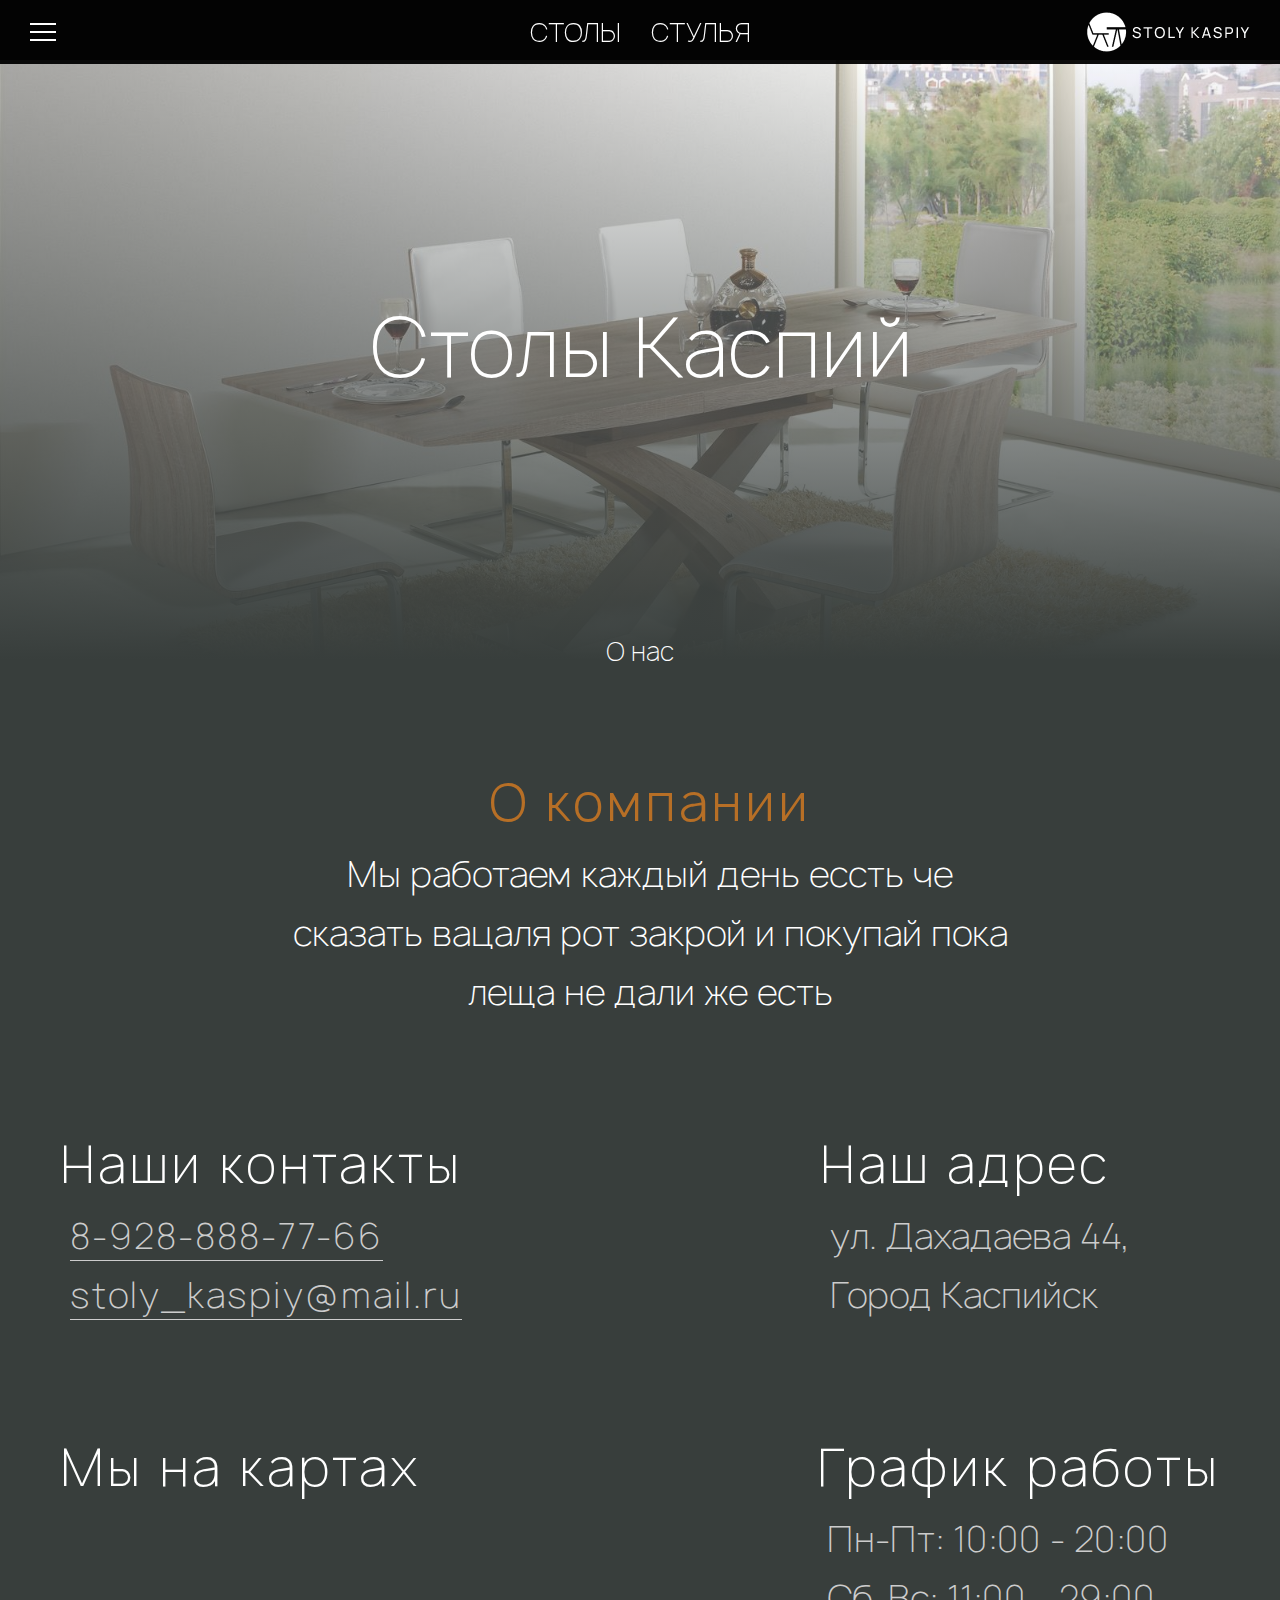
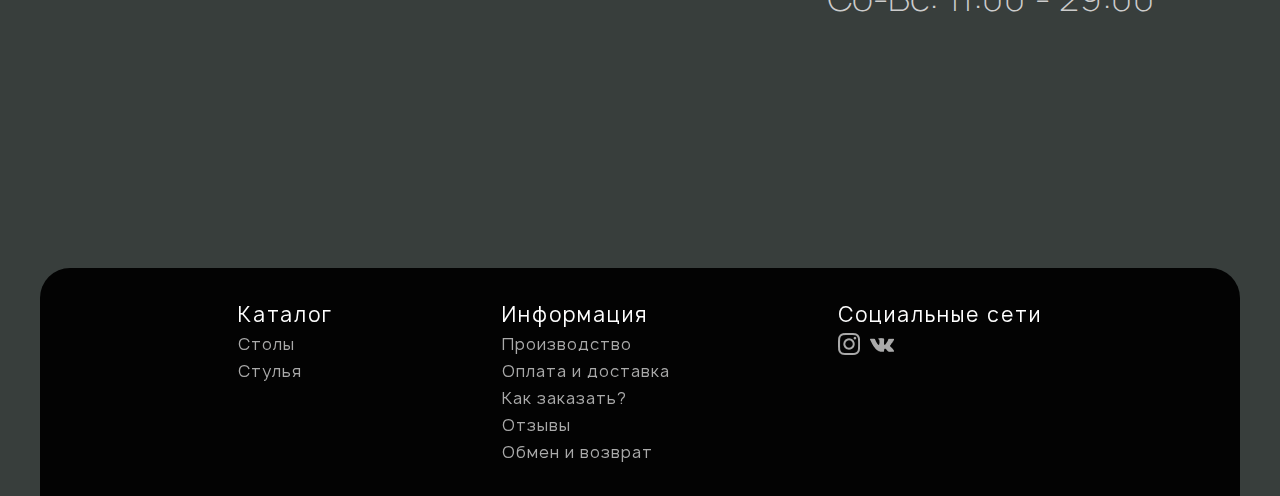
==== about.html @ 3f081acb "fixed" ====
<!DOCTYPE html>
<html lang="en">

<head>
  <meta charset="UTF-8">
  <link rel="stylesheet" href="css/style.css">
  <link rel="stylesheet" href="css/sweetalert.min.css">
  <link rel="shortcut icon" href="img/lg.png" type="image/png">
  <title>Stoly Kaspiy</title>
</head>

<body>



  <header class="header">
    <div class="container">
      <div class="header__inner">

        <div class="hamburger-menu">
          <input id="menu__toggle" type="checkbox" />
          <label class="menu__btn" for="menu__toggle">
            <span></span>
          </label>

          <ul class="menu__box">
            <li><a class="menu__item" href="about.html">О нас</a></li>
            <li><a class="menu__item" href="#">Оплата и доставка</a></li>
            <li><a class="menu__item" href="#">Как заказать?</a></li>
            <li><a class="menu__item" href="#">Отзывы</a></li>
            <li><a class="menu__item" href="#">Вакансии</a></li>
            <li class="menu__bottom">
              <div class="menu__social">
                <a class="vk" href="#">
                  <div class="social__logo_inst"></div>
                </a>
                <a class="inst" href="#">
                  <div class="social__logo_vk"></div>
                </a>
              </div>
            </li>
            <li><a href="#" class="button open-popup">Заказать звонок</a></li>
          </ul>


          <div class="popup-bg">
            <div class="popup">
              <img class="close-popup" src="img/close.png" alt="">
              <form>
                <p class="popup-text" style="text-align: center; font-size: 35px;">Заказать звонок</p>
                <input type="text" name="name" placeholder="Имя">
                <input type="tel" name="phone" placeholder="Телефон">
                <p class="popup-text">Нажимая кнопку «Отправить» вы соглашаетесь на обработку <a class="popup-a"
                    href="#">своих персональных данных</a></p>
                <button type="submit">Отправить</button>
              </form>
            </div>
          </div>

        </div>

        <nav class="nav1">
          <ul style="list-style-type: none; display: flex;">
            <li><a class="nav__link" href="index.html">Столы</a></li>
            <li><a class="nav__link" href="chairs.html">Стулья</a></li>
          </ul>
        </nav>

        <div class="header__logo"><a href="index.html">
            <img src="img/logo4.png" alt="" style="padding-top: 8px;"></a>
        </div>

      </div>
    </div>
  </header>


  <div class="about">
    <div class="about__inner">

      <div class="about__img"></div>

      <div class="about__filter"></div>

      <div class="about__title">
        <h1 class="about__title-title">Столы Каспий</h1>
      </div>
      <div class="about__text">
        <h1 class="about__title-text">О нас</h1>
      </div>
    </div>
  </div>

  <div class="about-down" style="margin-top: 100px;">
    <div class="container">
      <div class="about__down" style="padding-left: 20px;">
        <h3 style="text-align: center; color: #b76f26; font-weight: 300;">О компании</h3>
        <p style="text-align: center; width: 739px; margin: auto; color: #fff;">Мы работаем каждый день ессть че сказать
          вацаля рот закрой и покупай пока леща не дали же есть</p>
      </div>
    </div>
  </div>

  <div class="down">
    <div class="container">
      <div class="down__inner">

        <div class="inner__1">
          <div class="inner__contacts">
            <h3>Наши контакты</h3>
            <div class="contacts__a">
              <a class="a_links" href="tel: +74951299920">8-928-888-77-66</a><br>
              <a class="a_links" href="mailto:info@boca.su">stoly_kaspiy@mail.ru</a>
            </div>
          </div>

          <div class="inner__adres">
            <h3>Наш адрес</h3>
            <p>ул. Дахадаева 44, Город Каспийск</p>
          </div>
        </div>

        <div class="inner__2">
          <div class="inner__maps">
            <h3>Мы на картах</h3>
            <iframe src="https://yandex.ru/map-widget/v1/-/CCUnzAvXgC" width="520" height="300" frameborder="1"
              allowfullscreen="true" style="position:relative; border-radius:10px; border: 0;"></iframe>
          </div>

          <div class="inner__grafik">
            <h3>График работы</h3>
            <p>Пн-Пт: 10:00 - 20:00</p>
            <p>Сб-Вс: 11:00 - 29:00</p>
          </div>
        </div>


      </div>
      <!-- /.down__inner -->
    </div>
    <!-- /.container -->
  </div>
  <!-- /.down -->

  <footer class="footer">
    <div class="container">
      <div class="footer__all">
        <div class="footer__katalog">
          <ul class="ul-fixed">
            <h3 class="katalog__title">Каталог</h3>
            <li><a class="info__text" href="#">Столы</a></li>
            <li><a class="info__text" href="#">Стулья</a></li>
          </ul>
        </div>
        <div class="footer__info">
          <ul class="ul-fixed">
            <h3 class="info__title">Информация</h3>
            <li><a class="info__text" href="#">Производство</a></li>
            <li><a class="info__text" href="#">Оплата и доставка</a></li>
            <li><a class="info__text" href="#">Как заказать?</a></li>
            <li><a class="info__text" href="#">Отзывы</a></li>
            <li><a class="info__text" href="#">Обмен и возврат</a></li>
          </ul>
        </div>
        <div class="footer__social">
          <h3 class="social__title">Социальные сети</h3>
          <div class="social__logos">
            <ul class="ul-fixed" style="display: flex;">
              <li style="margin-right: 5px;"><a class="" href="#">
                  <div class="social__logo_inst"></div>
                </a></li>
              <li><a class="" href="#">
                  <div class="social__logo_vk"></div>
                </a></li>
            </ul>
          </div>
        </div>
      </div>
    </div>
  </footer>

  <script src="js/jquery-3.6.3.min.js"></script>
  <script src="js/script.js"></script>
  <script src="js/form.js"></script>
  <script src="js/sweetalert.min.js"></script>
  <script type="text/javascript" src="https://spikmi.org/Widget?Id=16171"></script>
</body>

</html>
---- css/style.css ----
* {
  -webkit-box-sizing: border-box;
          box-sizing: border-box;
}

*,
*:before,
*:after {
  -webkit-box-sizing: border-box;
          box-sizing: border-box;
}

h1, h2, h3, h4, h5, h6 {
  margin: 0;
}

* {
  margin: 0;
  padding: 0;
}

body {
  font-family: "Manrope";
  background-color: #383e3c;
  color: #fff;
}

.container {
  max-width: 1200px;
  margin: auto;
  width: 100%;
}

@font-face {
  font-family: "Manrope";
  src: url("../fonts/Manrope-Bold.eot");
  src: local("Manrope Bold"), local("Manrope-Bold"), url("../fonts/Manrope-Bold.eot?#iefix") format("embedded-opentype"), url("../fonts/Manrope-Bold.woff2") format("woff2"), url("../fonts/Manrope-Bold.woff") format("woff"), url("../fonts/Manrope-Bold.ttf") format("truetype");
  font-weight: bold;
  font-style: normal;
}
@font-face {
  font-family: "Manrope";
  src: url("../fonts/Manrope-Semibold.eot");
  src: local("Manrope Semibold"), local("Manrope-Semibold"), url("../fonts/Manrope-Semibold.eot?#iefix") format("embedded-opentype"), url("../fonts/Manrope-Semibold.woff2") format("woff2"), url("../fonts/Manrope-Semibold.woff") format("woff"), url("../fonts/Manrope-Semibold.ttf") format("truetype");
  font-weight: 600;
  font-style: normal;
}
@font-face {
  font-family: "Manrope";
  src: url("../fonts/Manrope-Regular.eot");
  src: local("Manrope Regular"), local("Manrope-Regular"), url("../fonts/Manrope-Regular.eot?#iefix") format("embedded-opentype"), url("../fonts/Manrope-Regular.woff2") format("woff2"), url("../fonts/Manrope-Regular.woff") format("woff"), url("../fonts/Manrope-Regular.ttf") format("truetype");
  font-weight: normal;
  font-style: normal;
}
@font-face {
  font-family: "Manrope";
  src: url("../fonts/Manrope-Light.eot");
  src: local("Manrope Light"), local("Manrope-Light"), url("../fonts/Manrope-Light.eot?#iefix") format("embedded-opentype"), url("../fonts/Manrope-Light.woff2") format("woff2"), url("../fonts/Manrope-Light.woff") format("woff"), url("../fonts/Manrope-Light.ttf") format("truetype");
  font-weight: 300;
  font-style: normal;
}
@font-face {
  font-family: "Manrope";
  src: url("../fonts/Manrope-Thin.eot");
  src: local("Manrope Thin"), local("Manrope-Thin"), url("../fonts/Manrope-Thin.eot?#iefix") format("embedded-opentype"), url("../fonts/Manrope-Thin.woff2") format("woff2"), url("../fonts/Manrope-Thin.woff") format("woff"), url("../fonts/Manrope-Thin.ttf") format("truetype");
  font-weight: 100;
  font-style: normal;
}
@font-face {
  font-family: "Manrope";
  src: url("../fonts/Manrope-Medium.eot");
  src: local("Manrope Medium"), local("Manrope-Medium"), url("../fonts/Manrope-Medium.eot?#iefix") format("embedded-opentype"), url("../fonts/Manrope-Medium.woff2") format("woff2"), url("../fonts/Manrope-Medium.woff") format("woff"), url("../fonts/Manrope-Medium.ttf") format("truetype");
  font-weight: 500;
  font-style: normal;
}
@font-face {
  font-family: "Manrope";
  src: url("../fonts/Manrope-ExtraBold.eot");
  src: local("Manrope ExtraBold"), local("Manrope-ExtraBold"), url("../fonts/Manrope-ExtraBold.eot?#iefix") format("embedded-opentype"), url("../fonts/Manrope-ExtraBold.woff2") format("woff2"), url("../fonts/Manrope-ExtraBold.woff") format("woff"), url("../fonts/Manrope-ExtraBold.ttf") format("truetype");
  font-weight: 800;
  font-style: normal;
}
/* Header */
.header .container {
  max-width: 100%;
}

.header {
  width: 100%;
  height: 64px;
  padding: 0px 30px;
  background-color: rgba(0, 0, 0, 0.95);
  display: -webkit-box;
  display: -ms-flexbox;
  display: flex;
  position: fixed;
  top: 0;
  left: 0;
  right: 0;
  z-index: 1000;
}

.header__inner {
  display: -webkit-box;
  display: -ms-flexbox;
  display: flex;
  -webkit-box-pack: justify;
      -ms-flex-pack: justify;
          justify-content: space-between;
  -webkit-box-align: center;
      -ms-flex-align: center;
          align-items: center;
}

/* BURGER MENU  */
#menu__toggle {
  opacity: 0;
  display: none;
}

#menu__toggle:checked ~ .menu__btn > span {
  -webkit-transform: rotate(45deg);
      -ms-transform: rotate(45deg);
          transform: rotate(45deg);
}

#menu__toggle:checked ~ .menu__btn > span::before {
  top: 0;
  -webkit-transform: rotate(0);
      -ms-transform: rotate(0);
          transform: rotate(0);
}

#menu__toggle:checked ~ .menu__btn > span::after {
  top: 0;
  -webkit-transform: rotate(90deg);
      -ms-transform: rotate(90deg);
          transform: rotate(90deg);
}

#menu__toggle:checked ~ .menu__box {
  visibility: visible;
  left: 0;
}

#menu__toggle:checked ~ .menu__box1 {
  display: block;
  visibility: visible;
  left: 0;
}

.hamburger-menu {
  width: 168px;
}

.menu__btn {
  display: -webkit-box;
  display: -ms-flexbox;
  display: flex;
  -webkit-box-align: center;
      -ms-flex-align: center;
          align-items: center;
  position: fixed;
  top: 19px;
  width: 26px;
  height: 26px;
  cursor: pointer;
  z-index: 1;
}

.menu__btn > span,
.menu__btn > span::before,
.menu__btn > span::after {
  display: block;
  position: absolute;
  width: 100%;
  height: 2px;
  background-color: #fff;
  -webkit-transition-duration: 0.25s;
       -o-transition-duration: 0.25s;
          transition-duration: 0.25s;
}

.menu__btn > span::before {
  content: "";
  top: -8px;
}

.menu__btn > span::after {
  content: "";
  top: 8px;
}

.menu__box {
  display: -webkit-box;
  display: -ms-flexbox;
  display: flex;
  -webkit-box-orient: vertical;
  -webkit-box-direction: normal;
      -ms-flex-direction: column;
          flex-direction: column;
  position: fixed;
  visibility: hidden;
  top: 0;
  left: -100%;
  width: 300px;
  height: 100%;
  margin: 0;
  padding: 80px 0;
  list-style: none;
  background-color: rgba(0, 0, 0, 0.9647058824);
  -webkit-box-shadow: 1px 0px 6px rgba(0, 0, 0, 0.2);
          box-shadow: 1px 0px 6px rgba(0, 0, 0, 0.2);
  -webkit-transition-duration: 0.25s;
       -o-transition-duration: 0.25s;
          transition-duration: 0.25s;
}

.menu__box li:last-of-type {
  position: absolute;
  bottom: 20px;
  width: 100%;
}

.menu__item {
  display: block;
  padding: 12px 24px;
  color: #FFF;
  font-family: "Roboto", sans-serif;
  font-size: 20px;
  font-weight: 500;
  text-decoration: none;
  -webkit-transition-duration: 0.25s;
       -o-transition-duration: 0.25s;
          transition-duration: 0.25s;
}

.menu__item:hover {
  background-color: #428770;
}

.menu__bottom {
  position: absolute;
  bottom: 110px;
}

.menu__social {
  display: -webkit-box;
  display: -ms-flexbox;
  display: flex;
  margin-left: 25px;
}

.vk {
  margin-right: 15px;
}

.button {
  color: #ffffff;
  font-size: 15px;
  margin: 0 auto;
  display: block;
  text-decoration: none;
  text-align: center;
  padding: 20px 50px;
  background: #428770;
  max-width: 300px;
}

.popup-bg {
  position: fixed;
  top: 0;
  left: 0;
  width: 100%;
  height: 100%;
  background: rgba(0, 0, 0, 0.8);
  display: none;
}

.popup {
  position: absolute;
  background: #ffffff;
  width: 400px;
  left: 50%;
  top: 50%;
  -webkit-transform: translate(-50%, -50%);
      -ms-transform: translate(-50%, -50%);
          transform: translate(-50%, -50%);
  padding: 30px;
  padding-top: 60px;
}

.popup form {
  display: -webkit-box;
  display: -ms-flexbox;
  display: flex;
  -webkit-box-orient: vertical;
  -webkit-box-direction: normal;
      -ms-flex-direction: column;
          flex-direction: column;
}

.popup form input {
  margin-bottom: 30px;
  height: 50px;
  font-size: 17px;
  border: 1px solid #000000;
  padding: 10px;
}

.popup form button[type=submit] {
  background: #000000;
  color: #ffffff;
  font-size: 20px;
  font-weight: 200;
  padding: 12px;
  cursor: pointer;
  border: none;
}

.popup form button[type=submit]:active {
  background: #428770;
  color: #FFF;
}

.close-popup {
  position: absolute;
  top: 10px;
  right: 10px;
  cursor: pointer;
}

.no-scroll {
  overflow-y: hidden;
}

.popup-text {
  color: #000;
  font-size: 18px;
  margin-bottom: 30px;
  font-weight: 400;
}

.popup-a {
  color: #428770;
  letter-spacing: 2px;
  border-bottom-width: 1px;
  border-bottom-style: solid;
  text-decoration: none;
}

/* Nav */
.nav1 {
  font-size: 15px;
  font-weight: 200;
  text-transform: uppercase;
}

.nav__link {
  display: inline-block;
  margin: 0 15px;
  position: relative;
  font-size: 25px;
  color: #fff;
  text-decoration: none;
  -webkit-transition: color 0.1s linear;
  -o-transition: color 0.1s linear;
  transition: color 0.1s linear;
}

.nav__link_menu {
  display: inline-block;
  margin: 0 15px;
  position: relative;
}

.nav__link:after {
  content: "";
  display: block;
  width: 100%;
  height: 3px;
  background-color: #428770;
  opacity: 0;
  position: absolute;
  top: 100%;
  left: 0;
  z-index: 1;
  -webkit-transition: opacity 0.1s linear;
  -o-transition: opacity 0.1s linear;
  transition: opacity 0.1s linear;
}

.nav__link:hover {
  color: #428770;
}

.nav__link:hover:after,
.nav__link.active:after {
  opacity: 1;
}

.nav__link.active {
  color: #428770;
}

.invalid-control {
  border-color: red !important;
}

.form-control {
  border: 1px solid;
}

.intro {
  margin-top: 70px;
  text-align: center;
}

.intro .container {
  max-width: 1900px;
}

.intro__inner {
  margin-top: 15px;
}

.intro__img {
  width: 800px;
  height: 450px;
  margin-left: 20px;
  margin-right: 20px;
  margin-top: 20px;
  -o-object-fit: cover;
     object-fit: cover;
  border-radius: 15px;
  -webkit-box-shadow: rgba(0, 0, 0, 0.5) 0px 0px 24px 2px;
          box-shadow: rgba(0, 0, 0, 0.5) 0px 0px 24px 2px;
  -webkit-transition-duration: 0.25s;
       -o-transition-duration: 0.25s;
          transition-duration: 0.25s;
}

.intro__img img {
  width: initial;
  height: 100%;
}

.intro__a:hover .intro__img {
  opacity: 0.5;
}

.intro__a:hover .img__main {
  opacity: 1;
}

.img__title:hover {
  color: #fff;
}

.img__text:hover {
  color: #fff;
}

.intro:after {
  content: "";
}
.filter__img {
  margin: 15px 20px;
}

.intro__a {
  position: relative;
  text-decoration: none;
}

.img__main {
  position: absolute;
  opacity: 0;
  color: white;
  font-size: 50px;
  font-weight: 200;
}

.img__title {
  bottom: 100px;
  left: 190px;
  -webkit-transition: text-shadow 0.5s ease;
  -o-transition: text-shadow 0.5s ease;
  transition: text-shadow 0.5s ease;
  text-shadow: 0 0 20px #000;
}

.img__text {
  bottom: 20px;
  left: 327px;
  -webkit-transition: text-shadow 0.5s ease;
  -o-transition: text-shadow 0.5s ease;
  transition: text-shadow 0.5s ease;
  text-shadow: 0 0 20px #000;
}

.down {
  margin-top: 80px;
}

.down__inner {
  padding-left: 20px;
  padding-top: 20px;
  padding-right: 20px;
}

h3 {
  font-weight: 200;
  font-size: 50px;
  letter-spacing: 3px;
}

p {
  margin-left: 10px;
  font-weight: 200;
  font-size: 35px;
  color: #ccc;
}

.a_links {
  margin-left: 10px;
  color: #ccc;
  text-decoration: none;
  font-size: 35px;
  font-weight: 200;
  letter-spacing: 2px;
  border-bottom-width: 1px;
  border-bottom-style: solid;
  -webkit-transition: color 0.1s linear;
  -o-transition: color 0.1s linear;
  transition: color 0.1s linear;
}

.a_links:hover {
  color: #000;
}

.inner__1 {
  display: -webkit-box;
  display: -ms-flexbox;
  display: flex;
  -webkit-box-pack: justify;
      -ms-flex-pack: justify;
          justify-content: space-between;
  margin-bottom: 100px;
}

.inner__2 {
  display: -webkit-box;
  display: -ms-flexbox;
  display: flex;
  -webkit-box-pack: justify;
      -ms-flex-pack: justify;
          justify-content: space-between;
}

.inner__adres {
  width: 400px;
}

/* FOOTER */
.footer {
  margin-top: 50px;
}

.footer__all {
  display: -webkit-box;
  display: -ms-flexbox;
  display: flex;
  color: #fff;
  padding: 30px;
  -webkit-box-pack: space-evenly;
      -ms-flex-pack: space-evenly;
          justify-content: space-evenly;
  background-color: rgba(0, 0, 0, 0.95);
  -webkit-backdrop-filter: blur(8px);
          backdrop-filter: blur(8px);
  border-radius: 30px 30px 0 0;
}

.ul-fixed {
  list-style-type: none;
}

.footer__katalog,
.footer__info,
.footer__social {
  letter-spacing: 1px;
}

.footer__info {
  display: grid;
  justify-items: start;
}

.katalog__title,
.info__title,
.social__title {
  font-weight: 400;
  font-size: 20px;
  letter-spacing: 2px;
}

.katalog__text {
  font-weight: 400;
  color: #aaa;
}

.info__text {
  color: #aaa;
  text-decoration: none;
  -webkit-transition: color 0.1s linear;
  -o-transition: color 0.1s linear;
  transition: color 0.1s linear;
}

.info__text:hover {
  color: #428770;
}

.social__logos a {
  display: -webkit-inline-box;
  display: -ms-inline-flexbox;
  display: inline-flex;
  padding-top: 2px;
  margin-right: 5px;
}

.social__logo_inst {
  background-image: url(../img/inst.png);
  width: 22px;
  height: 22px;
  -webkit-transition: all 0.2s ease-in-out;
  -o-transition: all 0.2s ease-in-out;
  transition: all 0.2s ease-in-out;
}

.social__logo_vk {
  background-image: url(../img/vk.png);
  width: 24px;
  height: 22px;
  -webkit-transition: all 0.2s ease-in-out;
  -o-transition: all 0.2s ease-in-out;
  transition: all 0.2s ease-in-out;
}

.social__logo_inst:hover {
  background-image: url(../img/inst2.png);
}

.social__logo_vk:hover {
  background-image: url(../img/vk2.png);
}

.about {
  margin-top: 60px;
}

.about__inner {
  position: relative;
  height: 600px;
}

.about__img {
  background-image: url(../img/stolstol.jpg);
  width: 100%;
  height: 600px;
  background-size: cover;
  background-repeat: no-repeat;
  background-position: center center;
  background-attachment: scroll;
  position: absolute;
}

.about__filter {
  background-image: -webkit-gradient(linear, left top, left bottom, from(rgba(255, 255, 255, 0.3)), to(rgb(56, 62, 60)));
  background-image: -o-linear-gradient(top, rgba(255, 255, 255, 0.3), rgb(56, 62, 60));
  background-image: linear-gradient(to bottom, rgba(255, 255, 255, 0.3), rgb(56, 62, 60));
  width: 100%;
  height: 600px;
  position: absolute;
  top: 0;
}

.about__title {
  position: absolute;
  left: calc(50% - 270px);
  top: 220px;
  font-size: 40px;
}

.about__title-title {
  font-weight: 200;
}

.about__text {
  position: absolute;
  left: calc(50% - 34px);
  top: 570px;
  font-size: 20px;
}

.about__title-text {
  font-weight: 200;
  font-size: 25px;
}

.table__image {
  display: -webkit-box;
  display: -ms-flexbox;
  display: flex;
  -webkit-box-align: center;
      -ms-flex-align: center;
          align-items: center;
  -webkit-box-orient: vertical;
  -webkit-box-direction: normal;
      -ms-flex-direction: column;
          flex-direction: column;
  padding: 15px;
}

.table__image img {
  width: 100%;
  max-width: 1200px;
  max-height: 1080px;
  -o-object-fit: cover;
     object-fit: cover;
  border-radius: 10px;
}

.table-name-name {
  text-align: center;
  margin: 80px 0 0 0;
  font-size: 30px;
}

.table-slade {
  text-align: center;
  margin: 100px 0 -80px 0;
}

.slider {
  width: 70%;
  margin: 100px auto;
  max-width: 1200px;
}

.slick-slide {
  margin: 0px 20px;
}

.slick-slide img {
  width: 100%;
}

.slick-prev:before,
.slick-next:before {
  color: rgb(255, 255, 255);
}

.slick-slide {
  -webkit-transition: all ease-in-out 0.3s;
  -o-transition: all ease-in-out 0.3s;
  transition: all ease-in-out 0.3s;
  opacity: 0.2;
}

.slick-active {
  opacity: 0.5;
}

.slick-current {
  opacity: 1;
}/*# sourceMappingURL=style.css.map */
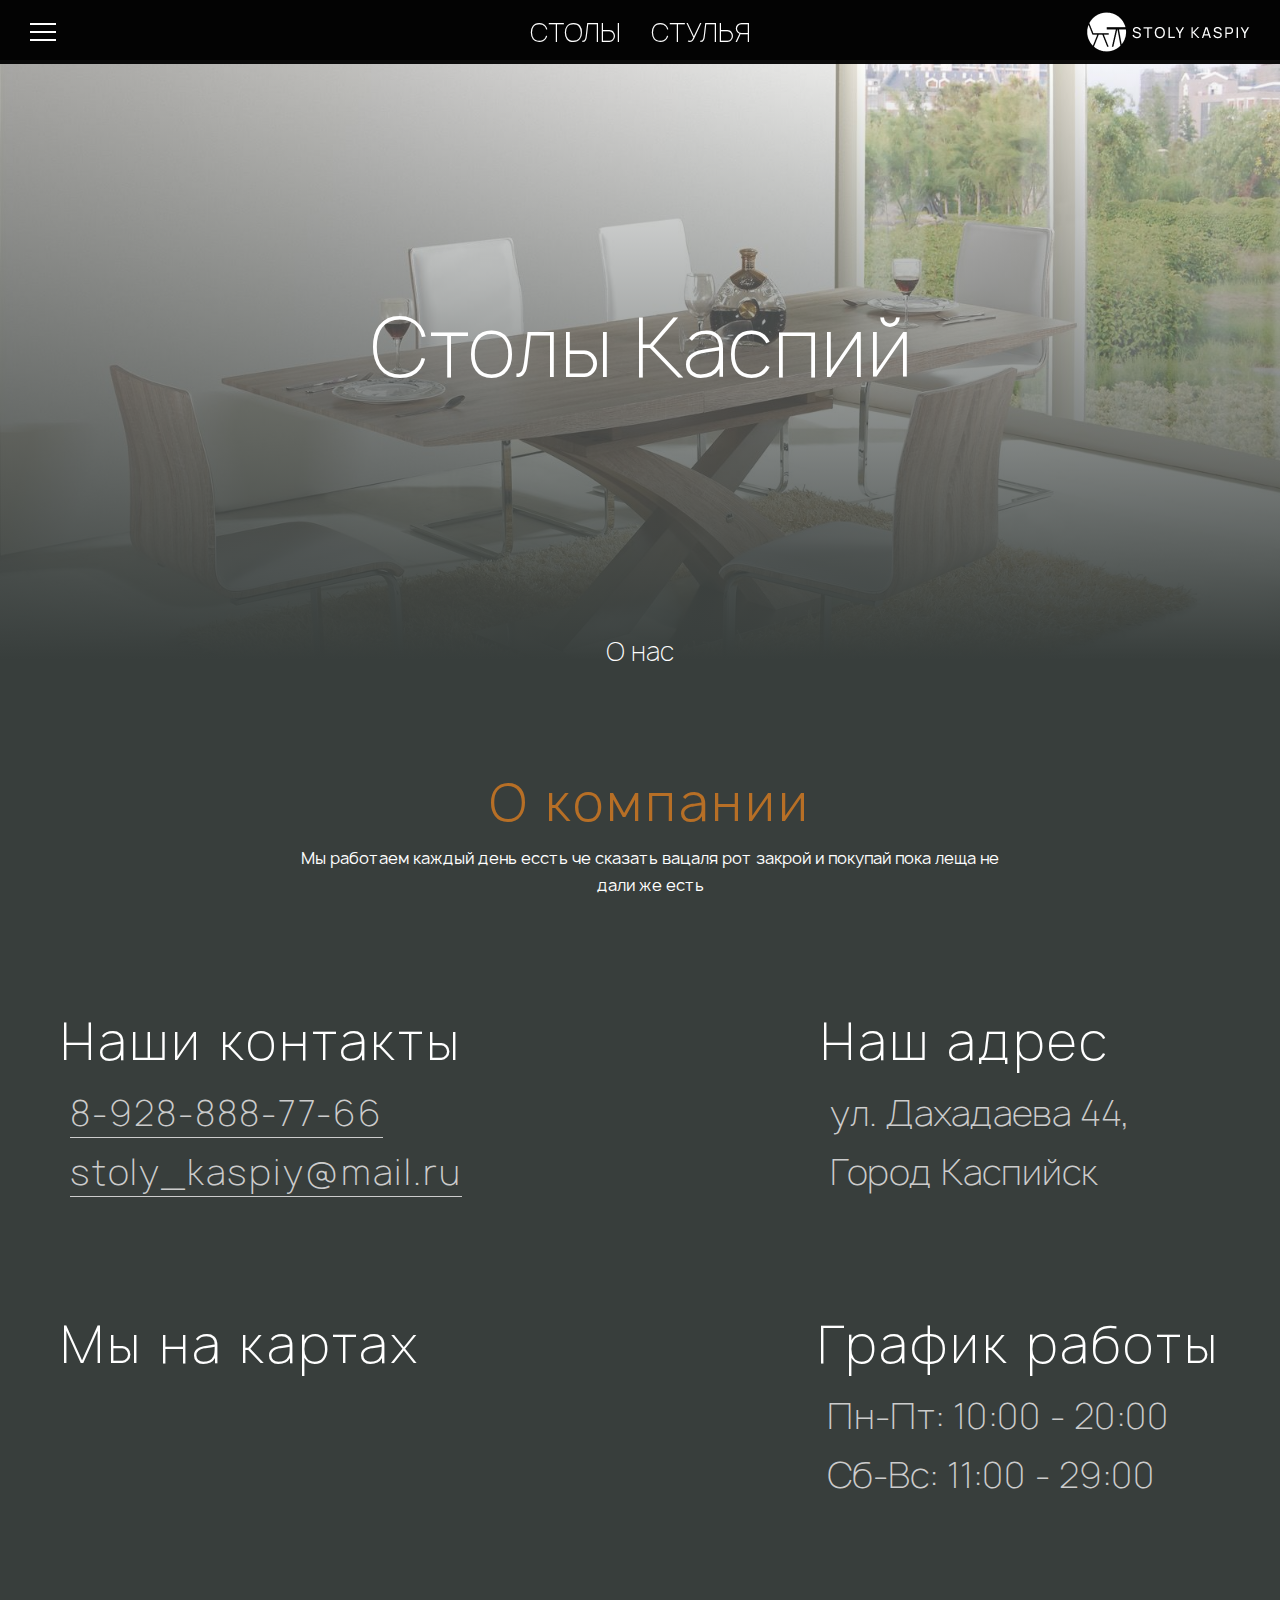
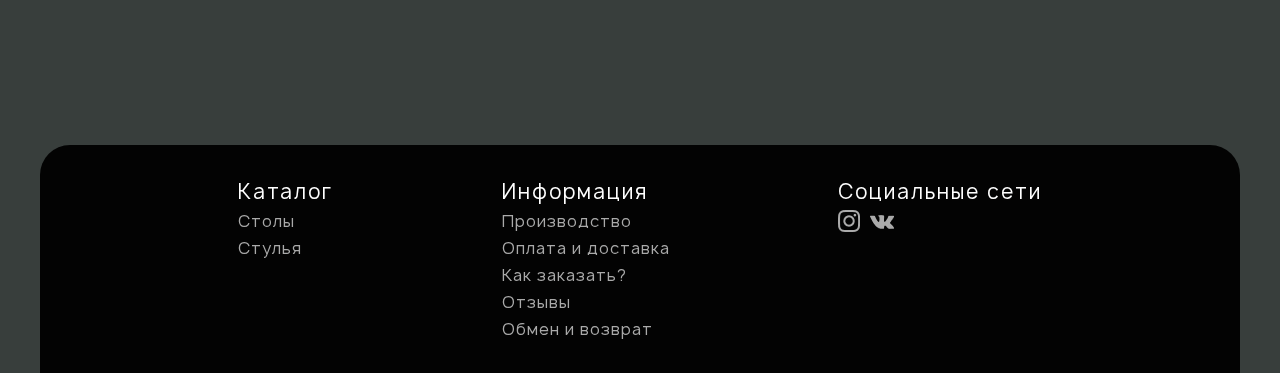
==== commit 5b33b47b: "добавил слайдер, динамическую цену и вариант цветов" ====
--- a/about.html
+++ b/about.html
@@ -116,7 +116,7 @@
 
           <div class="inner__adres">
             <h3>Наш адрес</h3>
-            <p>ул. Дахадаева 44, Город Каспийск</p>
+            <p class="down__p">ул. Дахадаева 44, Город Каспийск</p>
           </div>
         </div>
 
@@ -129,8 +129,8 @@
 
           <div class="inner__grafik">
             <h3>График работы</h3>
-            <p>Пн-Пт: 10:00 - 20:00</p>
-            <p>Сб-Вс: 11:00 - 29:00</p>
+            <p class="down__p">Пн-Пт: 10:00 - 20:00</p>
+            <p class="down__p">Сб-Вс: 11:00 - 29:00</p>
           </div>
         </div>
 
--- a/css/style.css
+++ b/css/style.css
@@ -515,7 +515,7 @@
   letter-spacing: 3px;
 }
 
-p {
+.down__p {
   margin-left: 10px;
   font-weight: 200;
   font-size: 35px;
@@ -710,70 +710,44 @@
   font-size: 25px;
 }
 
-.table__image {
-  display: -webkit-box;
-  display: -ms-flexbox;
-  display: flex;
-  -webkit-box-align: center;
-      -ms-flex-align: center;
-          align-items: center;
-  -webkit-box-orient: vertical;
-  -webkit-box-direction: normal;
-      -ms-flex-direction: column;
-          flex-direction: column;
-  padding: 15px;
-}
-
-.table__image img {
-  width: 100%;
-  max-width: 1200px;
-  max-height: 1080px;
-  -o-object-fit: cover;
-     object-fit: cover;
-  border-radius: 10px;
-}
-
-.table-name-name {
-  text-align: center;
-  margin: 80px 0 0 0;
-  font-size: 30px;
-}
-
-.table-slade {
-  text-align: center;
-  margin: 100px 0 -80px 0;
-}
-
-.slider {
-  width: 70%;
-  margin: 100px auto;
-  max-width: 1200px;
-}
-
-.slick-slide {
-  margin: 0px 20px;
-}
-
-.slick-slide img {
-  width: 100%;
-}
-
-.slick-prev:before,
-.slick-next:before {
-  color: rgb(255, 255, 255);
-}
-
-.slick-slide {
-  -webkit-transition: all ease-in-out 0.3s;
-  -o-transition: all ease-in-out 0.3s;
-  transition: all ease-in-out 0.3s;
-  opacity: 0.2;
-}
-
-.slick-active {
-  opacity: 0.5;
-}
-
-.slick-current {
-  opacity: 1;
+.size-price {
+  width: 150px;
+  padding: 10px;
+  font-size: 15px;
+  border: 1px solid black;
+  background-color: #3d3d3d;
+  color: white;
+  font-family: Manrope;
+  cursor: pointer;
+  -webkit-transition: all ease 0.3s;
+  -o-transition: all ease 0.3s;
+  transition: all ease 0.3s;
+}
+
+.size-color {
+  width: 52px;
+  height: 52px;
+  padding: 10px;
+  border: 1px solid black;
+  cursor: pointer;
+  -webkit-transition: all ease 0.3s;
+  -o-transition: all ease 0.3s;
+  transition: all ease 0.3s;
+}
+
+.first-color {
+  background-image: url("../img/var1.png");
+}
+
+.second-color {
+  background-image: url("../img/var2.png");
+}
+
+.active {
+  background-color: rgba(0, 92, 145, 0.4509803922);
+  border: 1px solid #6d6d6d;
+  color: white;
+  -webkit-transition: all ease 0.3s;
+  -o-transition: all ease 0.3s;
+  transition: all ease 0.3s;
 }/*# sourceMappingURL=style.css.map */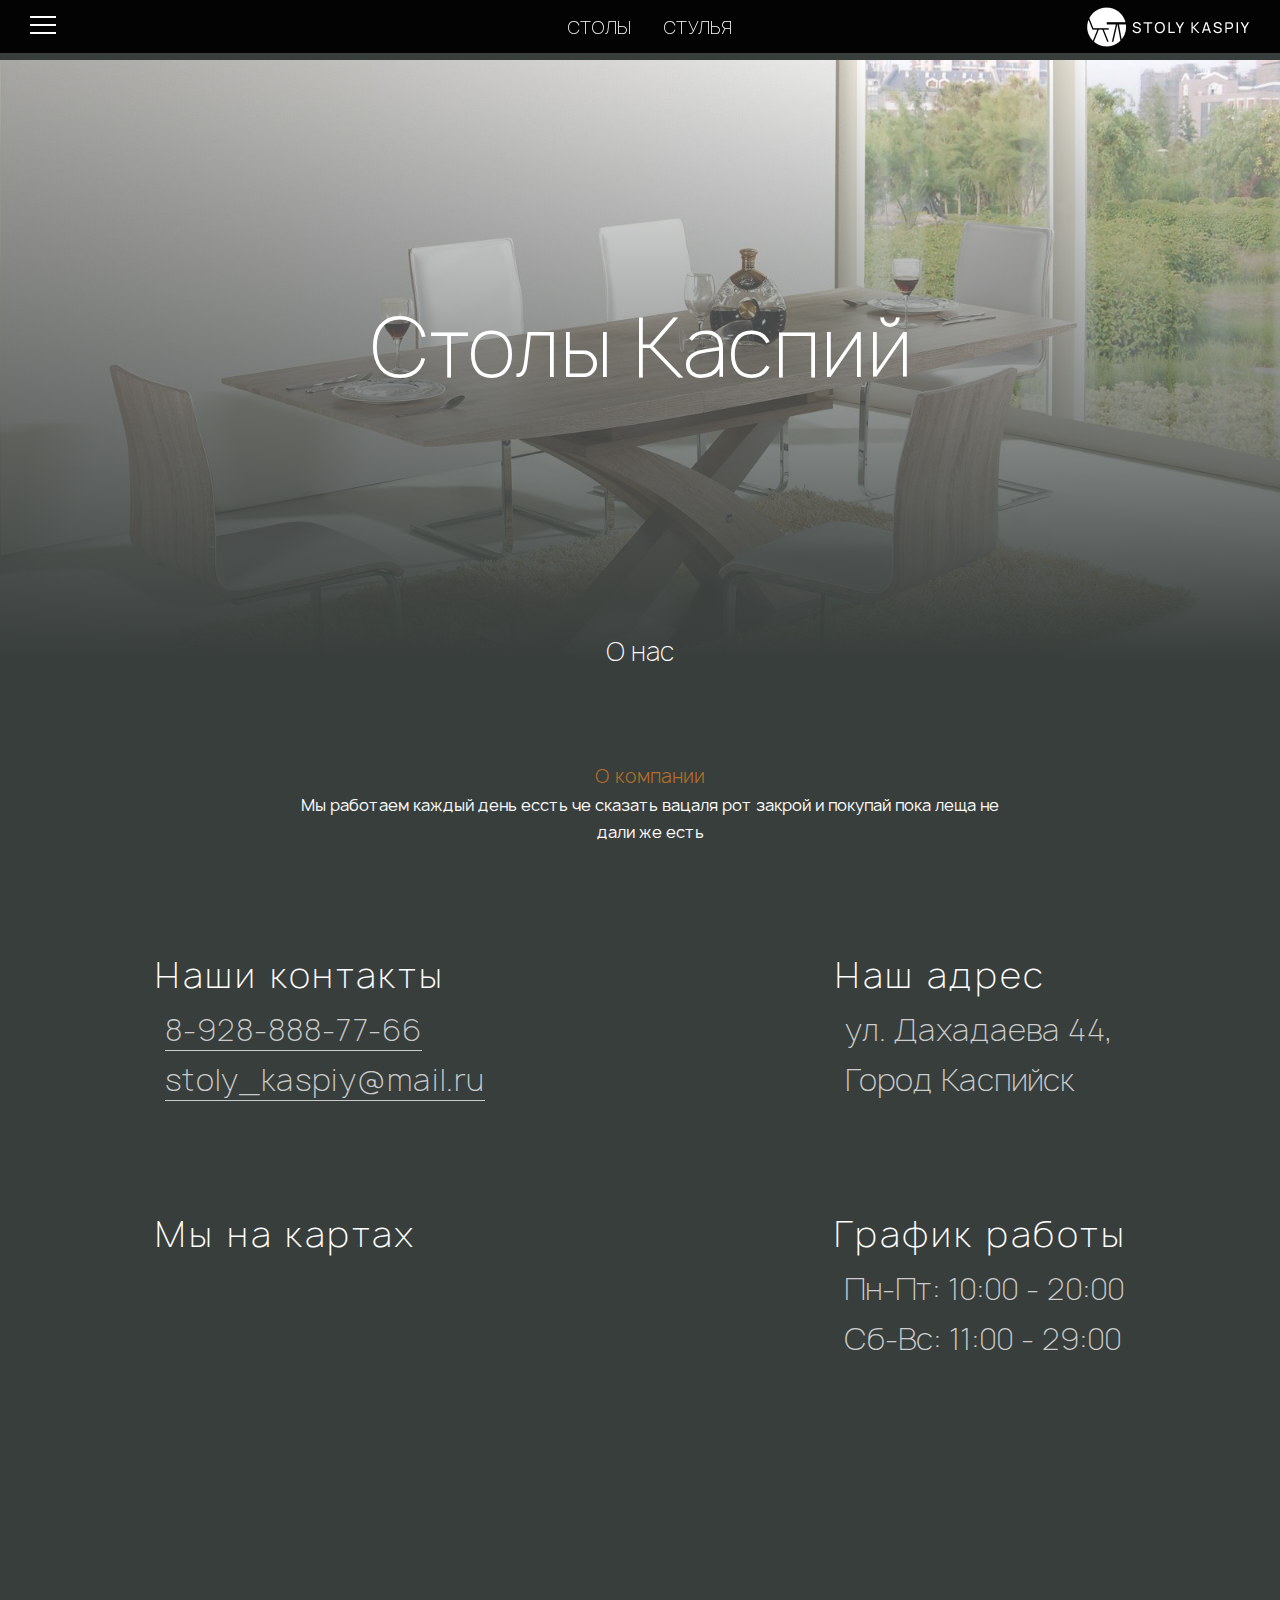
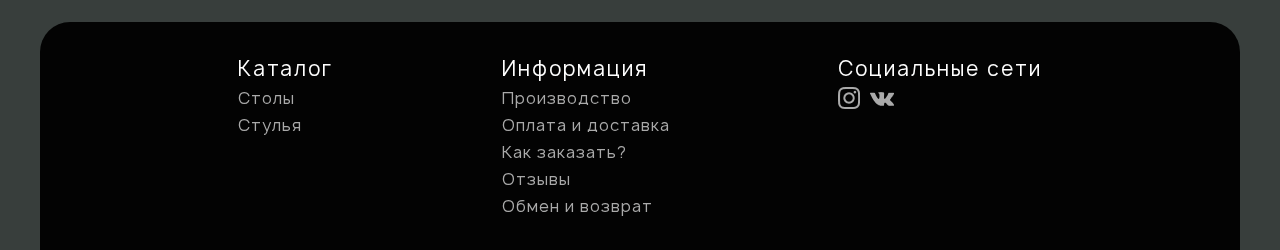
==== commit d21585ab: "привязка к цвету фотографий, динамическая цена, down по середине" ====
--- a/about.html
+++ b/about.html
@@ -67,7 +67,7 @@
         </nav>
 
         <div class="header__logo"><a href="index.html">
-            <img src="img/logo4.png" alt="" style="padding-top: 8px;"></a>
+            <img src="img/logo4.png" alt="" class="img__logo"></a>
         </div>
 
       </div>
@@ -107,7 +107,7 @@
 
         <div class="inner__1">
           <div class="inner__contacts">
-            <h3>Наши контакты</h3>
+            <h3 class="down__h3">Наши контакты</h3>
             <div class="contacts__a">
               <a class="a_links" href="tel: +74951299920">8-928-888-77-66</a><br>
               <a class="a_links" href="mailto:info@boca.su">stoly_kaspiy@mail.ru</a>
@@ -115,20 +115,20 @@
           </div>
 
           <div class="inner__adres">
-            <h3>Наш адрес</h3>
+            <h3 class="down__h3">Наш адрес</h3>
             <p class="down__p">ул. Дахадаева 44, Город Каспийск</p>
           </div>
         </div>
 
         <div class="inner__2">
           <div class="inner__maps">
-            <h3>Мы на картах</h3>
+            <h3 class="down__h3">Мы на картах</h3>
             <iframe src="https://yandex.ru/map-widget/v1/-/CCUnzAvXgC" width="520" height="300" frameborder="1"
               allowfullscreen="true" style="position:relative; border-radius:10px; border: 0;"></iframe>
           </div>
 
           <div class="inner__grafik">
-            <h3>График работы</h3>
+            <h3 class="down__h3">График работы</h3>
             <p class="down__p">Пн-Пт: 10:00 - 20:00</p>
             <p class="down__p">Сб-Вс: 11:00 - 29:00</p>
           </div>
--- a/css/style.css
+++ b/css/style.css
@@ -87,7 +87,7 @@
 
 .header {
   width: 100%;
-  height: 64px;
+  height: 53px;
   padding: 0px 30px;
   background-color: rgba(0, 0, 0, 0.95);
   display: -webkit-box;
@@ -161,7 +161,7 @@
       -ms-flex-align: center;
           align-items: center;
   position: fixed;
-  top: 19px;
+  top: 12px;
   width: 26px;
   height: 26px;
   cursor: pointer;
@@ -350,17 +350,24 @@
 }
 
 /* Nav */
+.img__logo {
+  padding-top: 3px;
+}
+
 .nav1 {
   font-size: 15px;
   font-weight: 200;
   text-transform: uppercase;
+  margin-left: 16px;
 }
 
 .nav__link {
   display: inline-block;
   margin: 0 15px;
   position: relative;
-  font-size: 25px;
+  font-size: 17px;
+  margin-bottom: 4px;
+  width: 66px;
   color: #fff;
   text-decoration: none;
   -webkit-transition: color 0.1s linear;
@@ -428,7 +435,7 @@
   width: 800px;
   height: 450px;
   margin-left: 20px;
-  margin-right: 20px;
+  margin-right: 5px;
   margin-top: 20px;
   -o-object-fit: cover;
      object-fit: cover;
@@ -463,7 +470,10 @@
 
 .intro:after {
   content: "";
-}
+  display: table;
+  clear: both;
+}
+
 .filter__img {
   margin: 15px 20px;
 }
@@ -504,31 +514,32 @@
 }
 
 .down__inner {
-  padding-left: 20px;
+  padding-left: 115px;
   padding-top: 20px;
   padding-right: 20px;
 }
 
-h3 {
+.down__h3 {
   font-weight: 200;
-  font-size: 50px;
+  font-size: 35px;
   letter-spacing: 3px;
 }
 
 .down__p {
   margin-left: 10px;
   font-weight: 200;
-  font-size: 35px;
+  font-size: 30px;
   color: #ccc;
+  width: 286px;
 }
 
 .a_links {
   margin-left: 10px;
   color: #ccc;
   text-decoration: none;
-  font-size: 35px;
+  font-size: 30px;
   font-weight: 200;
-  letter-spacing: 2px;
+  letter-spacing: 1px;
   border-bottom-width: 1px;
   border-bottom-style: solid;
   -webkit-transition: color 0.1s linear;
@@ -544,9 +555,6 @@
   display: -webkit-box;
   display: -ms-flexbox;
   display: flex;
-  -webkit-box-pack: justify;
-      -ms-flex-pack: justify;
-          justify-content: space-between;
   margin-bottom: 100px;
 }
 
@@ -554,13 +562,14 @@
   display: -webkit-box;
   display: -ms-flexbox;
   display: flex;
-  -webkit-box-pack: justify;
-      -ms-flex-pack: justify;
-          justify-content: space-between;
-}
-
-.inner__adres {
-  width: 400px;
+}
+
+.inner__contacts {
+  margin-right: 350px;
+}
+
+.inner__maps {
+  margin-right: 159px;
 }
 
 /* FOOTER */
@@ -722,6 +731,7 @@
   -webkit-transition: all ease 0.3s;
   -o-transition: all ease 0.3s;
   transition: all ease 0.3s;
+  margin-right: 1px;
 }
 
 .size-color {
@@ -733,6 +743,9 @@
   -webkit-transition: all ease 0.3s;
   -o-transition: all ease 0.3s;
   transition: all ease 0.3s;
+  position: relative;
+  z-index: 2;
+  margin-right: 5px;
 }
 
 .first-color {
@@ -746,8 +759,29 @@
 .active {
   background-color: rgba(0, 92, 145, 0.4509803922);
   border: 1px solid #6d6d6d;
-  color: white;
   -webkit-transition: all ease 0.3s;
   -o-transition: all ease 0.3s;
   transition: all ease 0.3s;
+  -webkit-box-shadow: 0px 0px 0px 1px #0071e3 !important;
+          box-shadow: 0px 0px 0px 1px #0071e3 !important;
+}
+
+.price__button {
+  display: -webkit-box;
+  display: -ms-flexbox;
+  display: flex;
+  margin-right: 10px;
+}
+
+.buy__button {
+  margin-left: 74px;
+  border: none;
+  width: 100px;
+  height: 45px;
+  border-radius: 25px;
+  background-color: #2799d5;
+  color: white;
+  font-family: "Manrope";
+  font-size: 14px;
+  cursor: pointer;
 }/*# sourceMappingURL=style.css.map */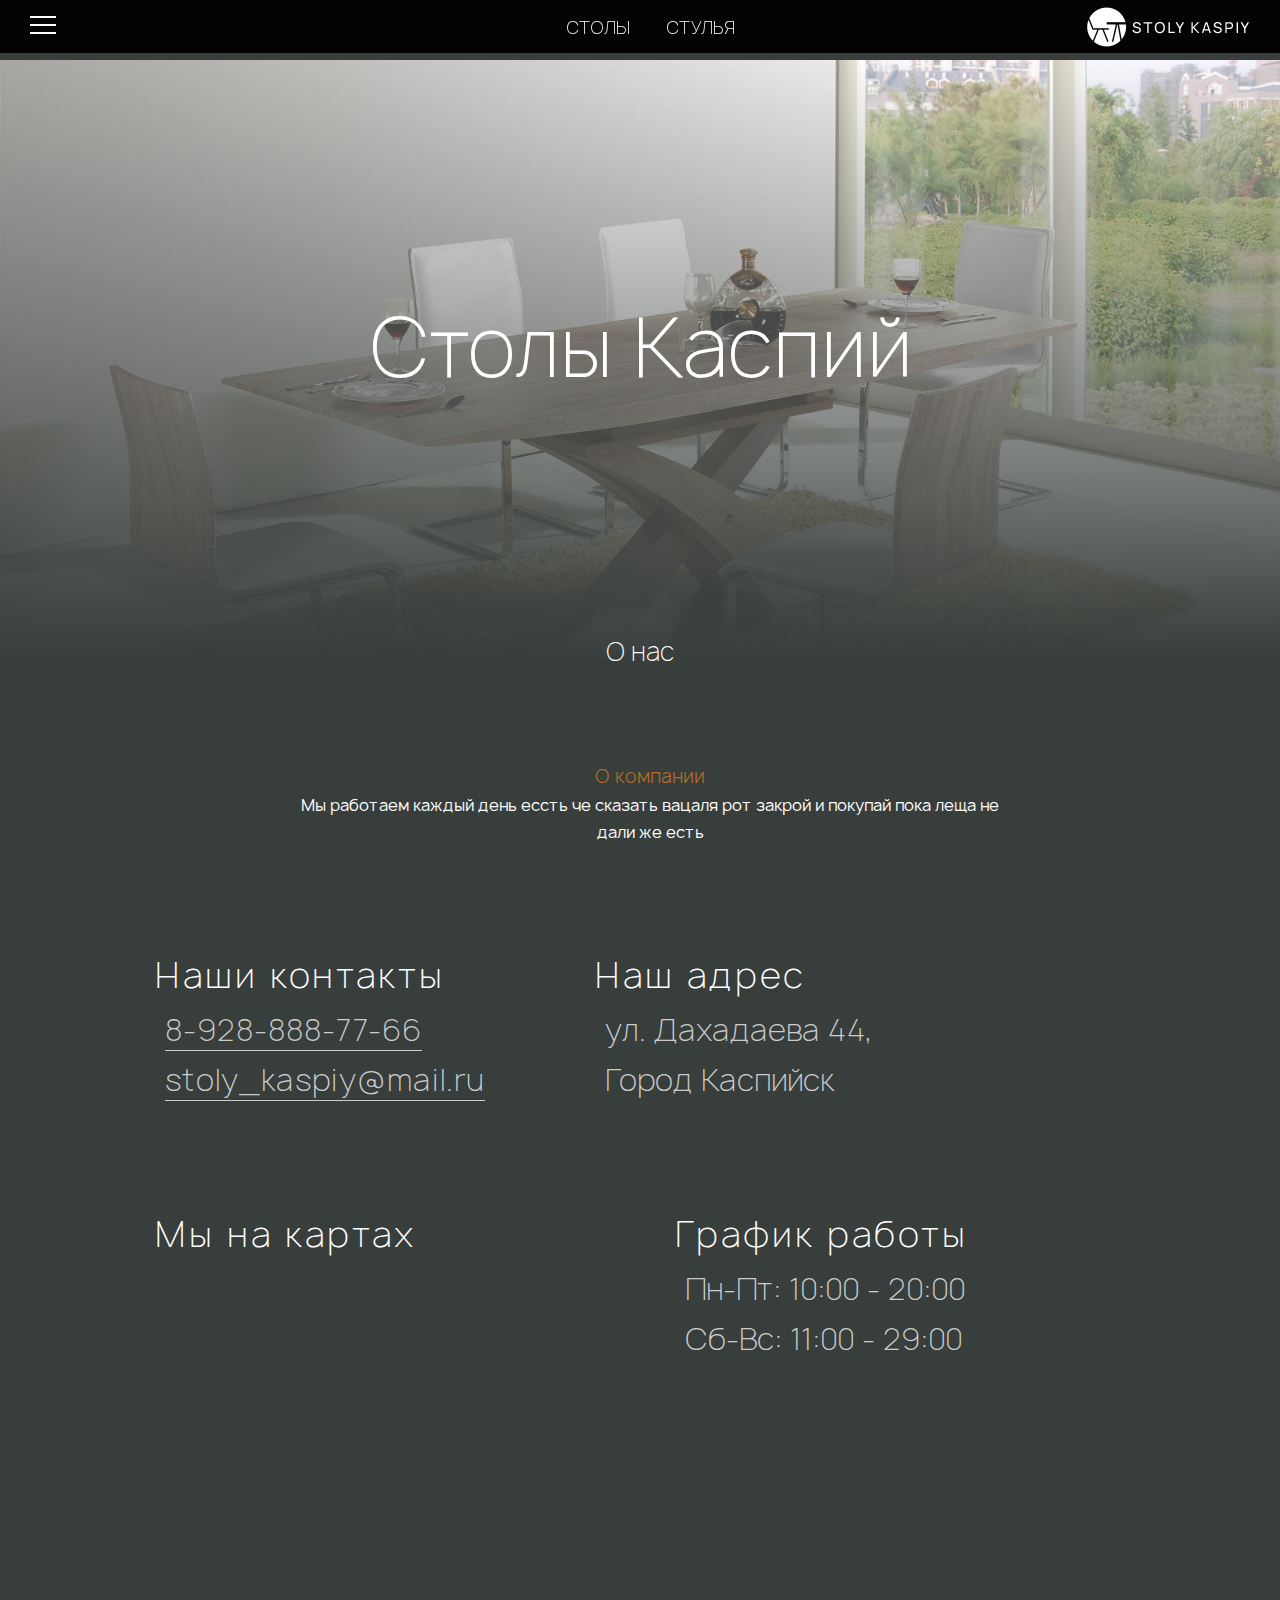
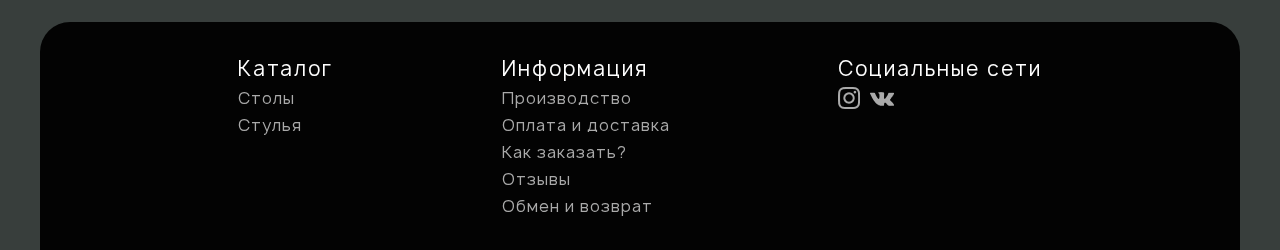
==== commit 0cbd8698: "доработка страницы стола, страница стола не привязана к table.js, каждая страница настраивает цвет и" ====
--- a/about.html
+++ b/about.html
@@ -3,6 +3,9 @@
 
 <head>
   <meta charset="UTF-8">
+  <meta http-equiv="Cache-Control" content="no-cache, no-store, must-revalidate" />
+  <meta http-equiv="Pragma" content="no-cache" />
+  <meta http-equiv="Expires" content="0" />
   <link rel="stylesheet" href="css/style.css">
   <link rel="stylesheet" href="css/sweetalert.min.css">
   <link rel="shortcut icon" href="img/lg.png" type="image/png">
@@ -46,13 +49,15 @@
           <div class="popup-bg">
             <div class="popup">
               <img class="close-popup" src="img/close.png" alt="">
-              <form>
-                <p class="popup-text" style="text-align: center; font-size: 35px;">Заказать звонок</p>
-                <input type="text" name="name" placeholder="Имя">
-                <input type="tel" name="phone" placeholder="Телефон">
-                <p class="popup-text">Нажимая кнопку «Отправить» вы соглашаетесь на обработку <a class="popup-a"
-                    href="#">своих персональных данных</a></p>
-                <button type="submit">Отправить</button>
+              <form class="header-form">
+                <p class="popup-text">Заказать звонок</p>
+                <div id="errorMess"></div>
+                <input type="text" name="name" id="header-name" placeholder="Имя">
+                <input type="tel" name="phone" id="header-phone" placeholder="Телефон">
+                <p class="popup-text-down">Нажимая кнопку «Отправить» вы соглашаетесь на обработку <a class="popup-a"
+                    href="#">своих
+                    персональных данных</a></p>
+                <button type="submit" class="popup-button">Отправить</button>
               </form>
             </div>
           </div>
@@ -124,7 +129,7 @@
           <div class="inner__maps">
             <h3 class="down__h3">Мы на картах</h3>
             <iframe src="https://yandex.ru/map-widget/v1/-/CCUnzAvXgC" width="520" height="300" frameborder="1"
-              allowfullscreen="true" style="position:relative; border-radius:10px; border: 0;"></iframe>
+              allowfullscreen="true" style="border-radius:10px; border: 0;"></iframe>
           </div>
 
           <div class="inner__grafik">
--- a/css/style.css
+++ b/css/style.css
@@ -301,14 +301,18 @@
 }
 
 .popup form input {
-  margin-bottom: 30px;
+  margin-bottom: 15px;
   height: 50px;
   font-size: 17px;
   border: 1px solid #000000;
   padding: 10px;
 }
 
-.popup form button[type=submit] {
+.popup form input[type=tel] {
+  margin-bottom: 10px;
+}
+
+.popup-button {
   background: #000000;
   color: #ffffff;
   font-size: 20px;
@@ -318,7 +322,7 @@
   border: none;
 }
 
-.popup form button[type=submit]:active {
+.popup-button:active {
   background: #428770;
   color: #FFF;
 }
@@ -335,6 +339,14 @@
 }
 
 .popup-text {
+  color: #000;
+  font-size: 18px;
+  font-weight: 400;
+  text-align: center;
+  font-size: 35px;
+}
+
+.popup-text-down {
   color: #000;
   font-size: 18px;
   margin-bottom: 30px;
@@ -349,6 +361,13 @@
   text-decoration: none;
 }
 
+#errorMess {
+  color: #ff0000;
+  font-size: 20px;
+  margin: auto;
+  margin-bottom: 10px;
+}
+
 /* Nav */
 .img__logo {
   padding-top: 3px;
@@ -363,11 +382,10 @@
 
 .nav__link {
   display: inline-block;
-  margin: 0 15px;
+  margin: 0 16px 0px 20px;
   position: relative;
   font-size: 17px;
   margin-bottom: 4px;
-  width: 66px;
   color: #fff;
   text-decoration: none;
   -webkit-transition: color 0.1s linear;
@@ -384,17 +402,16 @@
 .nav__link:after {
   content: "";
   display: block;
-  width: 100%;
-  height: 3px;
+  width: 0%;
+  height: 1px;
   background-color: #428770;
-  opacity: 0;
   position: absolute;
   top: 100%;
   left: 0;
   z-index: 1;
-  -webkit-transition: opacity 0.1s linear;
-  -o-transition: opacity 0.1s linear;
-  transition: opacity 0.1s linear;
+  -webkit-transition: 0.5s;
+  -o-transition: 0.5s;
+  transition: 0.5s;
 }
 
 .nav__link:hover {
@@ -403,7 +420,7 @@
 
 .nav__link:hover:after,
 .nav__link.active:after {
-  opacity: 1;
+  width: 100%;
 }
 
 .nav__link.active {
@@ -530,7 +547,7 @@
   font-weight: 200;
   font-size: 30px;
   color: #ccc;
-  width: 286px;
+  width: 295px;
 }
 
 .a_links {
@@ -564,12 +581,12 @@
   display: flex;
 }
 
+.inner__grafik {
+  margin-right: 130px;
+}
+
 .inner__contacts {
-  margin-right: 350px;
-}
-
-.inner__maps {
-  margin-right: 159px;
+  margin-right: 110px;
 }
 
 /* FOOTER */
@@ -717,6 +734,12 @@
 .about__title-text {
   font-weight: 200;
   font-size: 25px;
+}
+
+.slider {
+  margin-top: 100px;
+  padding-left: 20px;
+  margin-bottom: 100px;
 }
 
 .size-price {
@@ -744,7 +767,6 @@
   -o-transition: all ease 0.3s;
   transition: all ease 0.3s;
   position: relative;
-  z-index: 2;
   margin-right: 5px;
 }
 
@@ -764,6 +786,13 @@
   transition: all ease 0.3s;
   -webkit-box-shadow: 0px 0px 0px 1px #0071e3 !important;
           box-shadow: 0px 0px 0px 1px #0071e3 !important;
+}
+
+.price {
+  margin-left: 30px;
+  font-weight: 200;
+  font-size: 30px;
+  width: 140px;
 }
 
 .price__button {
@@ -784,4 +813,160 @@
   font-family: "Manrope";
   font-size: 14px;
   cursor: pointer;
+}
+
+.popup-shop-bg {
+  position: fixed;
+  top: 0;
+  left: 0;
+  width: 100%;
+  height: 100%;
+  background: rgba(0, 0, 0, 0.8);
+  display: none;
+}
+
+.popup-shop {
+  position: absolute;
+  background: #ffffff;
+  width: 400px;
+  left: 50%;
+  top: 50%;
+  -webkit-transform: translate(-50%, -50%);
+      -ms-transform: translate(-50%, -50%);
+          transform: translate(-50%, -50%);
+  padding: 30px;
+  padding-top: 60px;
+}
+
+.popup-shop form {
+  display: -webkit-box;
+  display: -ms-flexbox;
+  display: flex;
+  -webkit-box-orient: vertical;
+  -webkit-box-direction: normal;
+      -ms-flex-direction: column;
+          flex-direction: column;
+}
+
+.popup-shop form input {
+  margin-bottom: 15px;
+  height: 50px;
+  font-size: 17px;
+  border: 1px solid #000000;
+  padding: 10px;
+}
+
+.popup-shop form input[type=tel] {
+  margin-bottom: 10px;
+}
+
+.popup-shop-button {
+  background: #000000;
+  color: #ffffff;
+  font-size: 20px;
+  font-weight: 200;
+  padding: 12px;
+  cursor: pointer;
+  border: none;
+}
+
+.popup-shop-button:active {
+  background: #428770;
+  color: #FFF;
+}
+
+.close-popup {
+  position: absolute;
+  top: 10px;
+  right: 10px;
+  cursor: pointer;
+}
+
+.no-scroll {
+  overflow-y: hidden;
+}
+
+.popup-text {
+  color: #000;
+  font-size: 18px;
+  font-weight: 400;
+  text-align: center;
+  font-size: 35px;
+}
+
+.popup-text-down {
+  color: #000;
+  font-size: 18px;
+  margin-bottom: 30px;
+  font-weight: 400;
+}
+
+.popup-a {
+  color: #428770;
+  letter-spacing: 2px;
+  border-bottom-width: 1px;
+  border-bottom-style: solid;
+  text-decoration: none;
+}
+
+#errorMessTable {
+  color: #ff0000;
+  font-size: 20px;
+  margin: auto;
+  margin-bottom: 10px;
+}
+
+.product-description {
+  padding-left: 20px;
+  padding-right: 20px;
+  margin-bottom: 50px;
+}
+
+.product-information {
+  padding-left: 20px;
+  padding-right: 20px;
+}
+
+table.iksweb {
+  text-decoration: none;
+  border-collapse: collapse;
+  width: 100%;
+  text-align: center;
+}
+
+table tbody {
+  font-weight: 200;
+}
+
+table.iksweb th {
+  font-weight: normal;
+  font-size: 20px;
+  color: #ffffff;
+  background-color: #fff;
+}
+
+table.iksweb td {
+  font-size: 20px;
+  color: #fff;
+}
+
+table.iksweb td,
+table.iksweb th {
+  white-space: pre-wrap;
+  padding: 18px 5px;
+  line-height: 13px;
+  vertical-align: middle;
+  border: 1px solid #fff;
+  -webkit-transition: all 0.2s linear;
+  -o-transition: all 0.2s linear;
+  transition: all 0.2s linear;
+}
+
+table.iksweb tr:hover {
+  background-color: #d9d9d9;
+}
+
+table.iksweb tr:hover td {
+  color: #000000;
+  cursor: default;
 }/*# sourceMappingURL=style.css.map */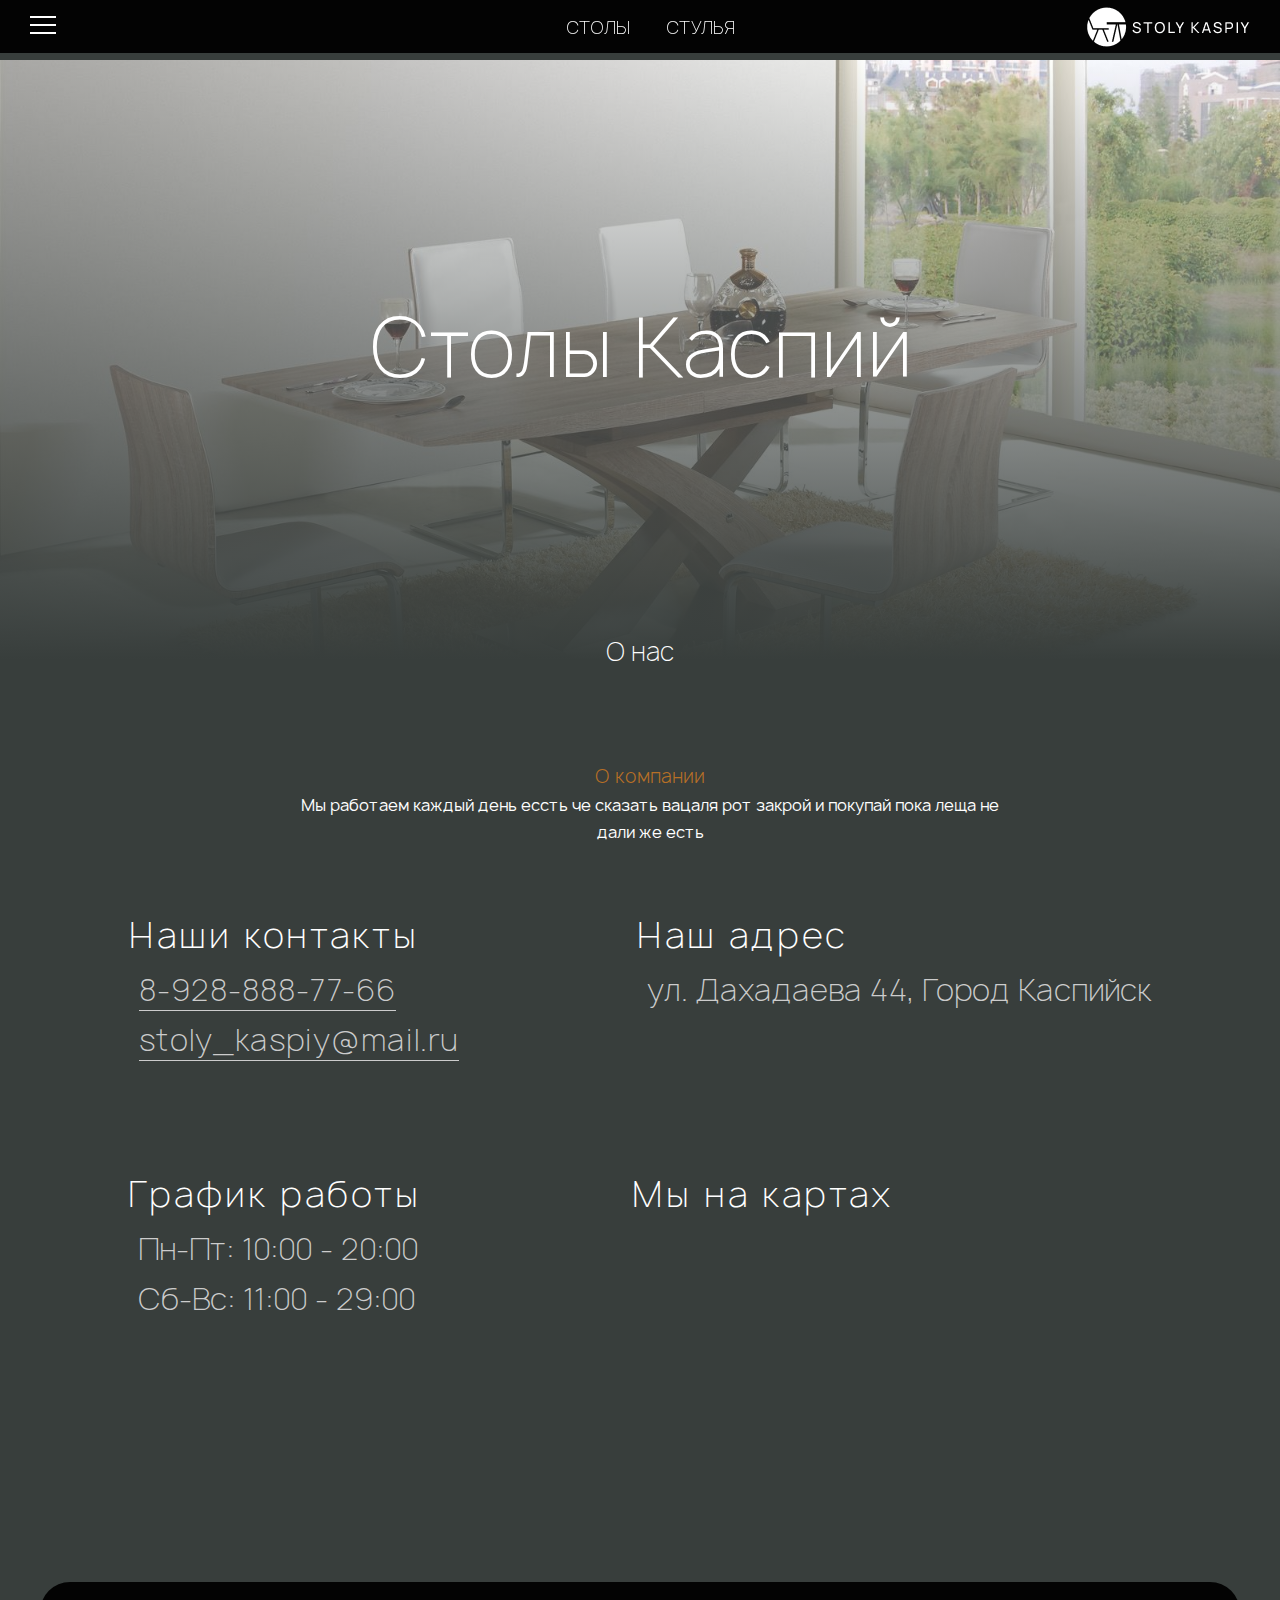
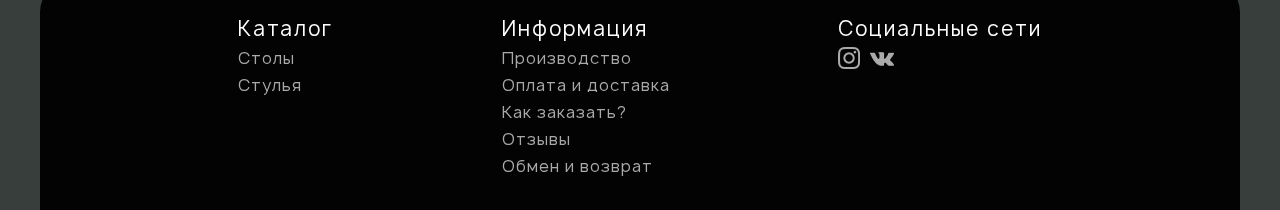
==== commit d2137549: "адаптив header, intro, down, footer" ====
--- a/about.html
+++ b/about.html
@@ -126,16 +126,16 @@
         </div>
 
         <div class="inner__2">
-          <div class="inner__maps">
-            <h3 class="down__h3">Мы на картах</h3>
-            <iframe src="https://yandex.ru/map-widget/v1/-/CCUnzAvXgC" width="520" height="300" frameborder="1"
-              allowfullscreen="true" style="border-radius:10px; border: 0;"></iframe>
-          </div>
-
           <div class="inner__grafik">
             <h3 class="down__h3">График работы</h3>
             <p class="down__p">Пн-Пт: 10:00 - 20:00</p>
             <p class="down__p">Сб-Вс: 11:00 - 29:00</p>
+          </div>
+
+          <div class="inner__maps">
+            <h3 class="down__h3">Мы на картах</h3>
+            <iframe src="https://yandex.ru/map-widget/v1/-/CCUnzAvXgC" width="520" height="300" frameborder="1"
+              allowfullscreen="true"></iframe>
           </div>
         </div>
 
--- a/css/style.css
+++ b/css/style.css
@@ -435,8 +435,21 @@
   border: 1px solid;
 }
 
+@media (max-width: 770px) {
+  .header__logo {
+    display: none;
+  }
+  .nav__link {
+    margin: 0 10px;
+  }
+}
+@media (max-width: 335px) {
+  .header {
+    padding: 0px 15px;
+  }
+}
 .intro {
-  margin-top: 70px;
+  margin-top: 60px;
   text-align: center;
 }
 
@@ -451,8 +464,8 @@
 .intro__img {
   width: 800px;
   height: 450px;
-  margin-left: 20px;
-  margin-right: 5px;
+  margin-left: 10px;
+  margin-right: 10px;
   margin-top: 20px;
   -o-object-fit: cover;
      object-fit: cover;
@@ -485,12 +498,6 @@
   color: #fff;
 }
 
-.intro:after {
-  content: "";
-  display: table;
-  clear: both;
-}
-
 .filter__img {
   margin: 15px 20px;
 }
@@ -501,7 +508,6 @@
 }
 
 .img__main {
-  position: absolute;
   opacity: 0;
   color: white;
   font-size: 50px;
@@ -509,8 +515,9 @@
 }
 
 .img__title {
-  bottom: 100px;
-  left: 190px;
+  position: absolute;
+  bottom: 80px;
+  left: calc(50% - 218px);
   -webkit-transition: text-shadow 0.5s ease;
   -o-transition: text-shadow 0.5s ease;
   transition: text-shadow 0.5s ease;
@@ -518,22 +525,189 @@
 }
 
 .img__text {
-  bottom: 20px;
-  left: 327px;
+  position: absolute;
+  bottom: 10px;
+  left: calc(50% - 86px);
   -webkit-transition: text-shadow 0.5s ease;
   -o-transition: text-shadow 0.5s ease;
   transition: text-shadow 0.5s ease;
   text-shadow: 0 0 20px #000;
 }
 
+@media (max-width: 1670px) {
+  .intro__img {
+    width: 650px;
+    height: 380px;
+  }
+  .img__main {
+    font-size: 40px;
+  }
+  .img__title {
+    bottom: 60px;
+    left: calc(50% - 172px);
+  }
+  .img__text {
+    bottom: 10px;
+    left: calc(50% - 66px);
+  }
+}
+@media (max-width: 1376px) {
+  .intro__img {
+    width: 530px;
+    height: 300px;
+    margin-left: 8px;
+    margin-right: 8px;
+    margin-top: 12px;
+  }
+  .img__main {
+    font-size: 35px;
+  }
+  .img__title {
+    bottom: 60px;
+    left: calc(50% - 150px);
+  }
+  .img__text {
+    bottom: 10px;
+    left: calc(50% - 57px);
+  }
+}
+@media (max-width: 1130px) {
+  .intro__img {
+    width: 430px;
+    height: 250px;
+    border-radius: 10px;
+  }
+  .img__main {
+    font-size: 30px;
+  }
+  .img__title {
+    bottom: 50px;
+    left: calc(50% - 128px);
+  }
+  .img__text {
+    bottom: 10px;
+    left: calc(50% - 48px);
+  }
+}
+@media (max-width: 946px) {
+  .intro__img {
+    width: 350px;
+    height: 200px;
+  }
+  .img__main {
+    font-size: 25px;
+  }
+  .img__title {
+    bottom: 45px;
+    left: calc(50% - 104px);
+  }
+  .img__text {
+    bottom: 10px;
+    left: calc(50% - 40px);
+  }
+}
+@media (max-width: 770px) {
+  .intro__img {
+    width: 290px;
+    height: 160px;
+    margin-left: 5px;
+    margin-right: 5px;
+    margin-top: 8px;
+  }
+  .img__main {
+    font-size: 20px;
+  }
+  .img__title {
+    bottom: 35px;
+    left: calc(50% - 89px);
+  }
+  .img__text {
+    bottom: 10px;
+    left: calc(50% - 34px);
+  }
+}
+@media (max-width: 630px) {
+  .intro__img {
+    width: 500px;
+    height: 290px;
+    margin-left: 5px;
+    margin-right: 5px;
+    margin-top: 15px;
+  }
+  .img__main {
+    font-size: 35px;
+  }
+  .img__title {
+    bottom: 60px;
+    left: calc(50% - 156px);
+  }
+  .img__text {
+    bottom: 10px;
+    left: calc(50% - 57px);
+  }
+}
+@media (max-width: 540px) {
+  .intro__img {
+    width: 420px;
+    height: 250px;
+    margin-left: 5px;
+    margin-right: 5px;
+    margin-top: 15px;
+  }
+  .img__main {
+    font-size: 30px;
+  }
+  .img__title {
+    bottom: 50px;
+    left: calc(50% - 133px);
+  }
+  .img__text {
+    bottom: 10px;
+    left: calc(50% - 48px);
+  }
+}
+@media (max-width: 460px) {
+  .intro__img {
+    width: 300px;
+    height: 190px;
+    margin-left: 5px;
+    margin-right: 5px;
+    margin-top: 10px;
+  }
+  .img__main {
+    font-size: 25px;
+  }
+  .img__title {
+    bottom: 45px;
+    left: calc(50% - 112px);
+  }
+  .img__text {
+    bottom: 10px;
+    left: calc(50% - 40px);
+  }
+}
+@media (max-width: 335px) {
+  .intro__img {
+    width: 230px;
+    height: 140px;
+    margin-left: 5px;
+    margin-right: 5px;
+    margin-top: 5px;
+  }
+  .img__main {
+    font-size: 20px;
+  }
+  .img__title {
+    bottom: 35px;
+    left: calc(50% - 89px);
+  }
+  .img__text {
+    bottom: 10px;
+    left: calc(50% - 34px);
+  }
+}
 .down {
   margin-top: 80px;
-}
-
-.down__inner {
-  padding-left: 115px;
-  padding-top: 20px;
-  padding-right: 20px;
 }
 
 .down__h3 {
@@ -547,7 +721,6 @@
   font-weight: 200;
   font-size: 30px;
   color: #ccc;
-  width: 295px;
 }
 
 .a_links {
@@ -573,22 +746,106 @@
   display: -ms-flexbox;
   display: flex;
   margin-bottom: 100px;
+  -ms-flex-pack: distribute;
+      justify-content: space-around;
 }
 
 .inner__2 {
   display: -webkit-box;
   display: -ms-flexbox;
   display: flex;
+  -ms-flex-pack: distribute;
+      justify-content: space-around;
 }
 
 .inner__grafik {
-  margin-right: 130px;
-}
-
-.inner__contacts {
-  margin-right: 110px;
-}
-
+  width: 328px;
+}
+
+iframe {
+  border-radius: 10px;
+  border: 0;
+}
+
+@media (max-width: 1670px) {
+  .down {
+    margin-top: 60px;
+  }
+}
+@media (max-width: 1130px) {
+  .down {
+    padding: 0 40px;
+  }
+  iframe {
+    width: 400px;
+  }
+  .inner__adres .down__p {
+    width: 402px;
+  }
+  .inner__grafik {
+    width: auto;
+  }
+  .down__inner {
+    padding: 0 30px;
+  }
+}
+@media (max-width: 946px) {
+  .inner__1,
+  .inner__2 {
+    display: block;
+    margin-bottom: 30px;
+    text-align: center;
+  }
+  .down {
+    padding: 0;
+    margin-top: 30px;
+  }
+  .down__inner {
+    padding: 0;
+  }
+  .inner__adres .down__p {
+    width: 100%;
+  }
+  .inner__contacts {
+    margin-bottom: 30px;
+  }
+  .inner__grafik {
+    margin-bottom: 30px;
+  }
+  .a_links {
+    margin-left: 0;
+  }
+  .down__p {
+    margin-left: 0;
+    padding: 0 10px;
+  }
+  iframe {
+    border-radius: 0;
+    width: 100%;
+  }
+}
+@media (max-width: 350px) {
+  .a_links {
+    font-size: 25px;
+  }
+  .down__h3 {
+    font-size: 25px;
+  }
+  .down__p {
+    font-size: 22px;
+  }
+}
+@media (max-width: 292px) {
+  .a_links {
+    font-size: 20px;
+  }
+  .down__h3 {
+    font-size: 20px;
+  }
+  .down__p {
+    font-size: 18px;
+  }
+}
 /* FOOTER */
 .footer {
   margin-top: 50px;
@@ -683,6 +940,49 @@
   background-image: url(../img/vk2.png);
 }
 
+@media (max-width: 946px) {
+  .footer {
+    margin-top: 0;
+  }
+  .footer__all {
+    border-radius: 0;
+  }
+  .katalog__title,
+  .info__title,
+  .social__title {
+    font-size: 18px;
+  }
+  .info__text {
+    font-size: 15px;
+  }
+}
+@media (max-width: 600px) {
+  .footer__all {
+    padding: 15px;
+    text-align: center;
+    display: block;
+  }
+  .footer__katalog,
+  .footer__info,
+  .footer__social {
+    margin-bottom: 10px;
+    text-align: center;
+    display: block;
+  }
+  .katalog__title,
+  .info__title,
+  .social__title {
+    font-size: 21px;
+  }
+  .info__text {
+    font-size: 17px;
+  }
+  .ul-fixed {
+    -webkit-box-pack: center;
+        -ms-flex-pack: center;
+            justify-content: center;
+  }
+}
 .about {
   margin-top: 60px;
 }
@@ -823,6 +1123,7 @@
   height: 100%;
   background: rgba(0, 0, 0, 0.8);
   display: none;
+  z-index: 1001;
 }
 
 .popup-shop {
@@ -886,6 +1187,10 @@
   overflow-y: hidden;
 }
 
+.scroll {
+  overflow-y: auto;
+}
+
 .popup-text {
   color: #000;
   font-size: 18px;
@@ -969,4 +1274,43 @@
 table.iksweb tr:hover td {
   color: #000000;
   cursor: default;
+}
+
+.counter {
+  margin: 20px 0 0 30px;
+  display: -webkit-inline-box;
+  display: -ms-inline-flexbox;
+  display: inline-flex;
+  -webkit-column-gap: 7px;
+     -moz-column-gap: 7px;
+          column-gap: 7px;
+  -webkit-box-align: center;
+      -ms-flex-align: center;
+          align-items: center;
+}
+
+#buttonCountMinus,
+#buttonCountPlus {
+  font-family: Manrope;
+  font-size: 22px;
+  -webkit-box-flex: 0;
+      -ms-flex: 0 0 40px;
+          flex: 0 0 40px;
+  height: 40px;
+  border: none;
+  border-radius: 50%;
+  display: -webkit-box;
+  display: -ms-flexbox;
+  display: flex;
+  -webkit-box-pack: center;
+      -ms-flex-pack: center;
+          justify-content: center;
+  -webkit-box-align: center;
+      -ms-flex-align: center;
+          align-items: center;
+  cursor: pointer;
+}
+
+#buttonCountNumber {
+  font-size: 22px;
 }/*# sourceMappingURL=style.css.map */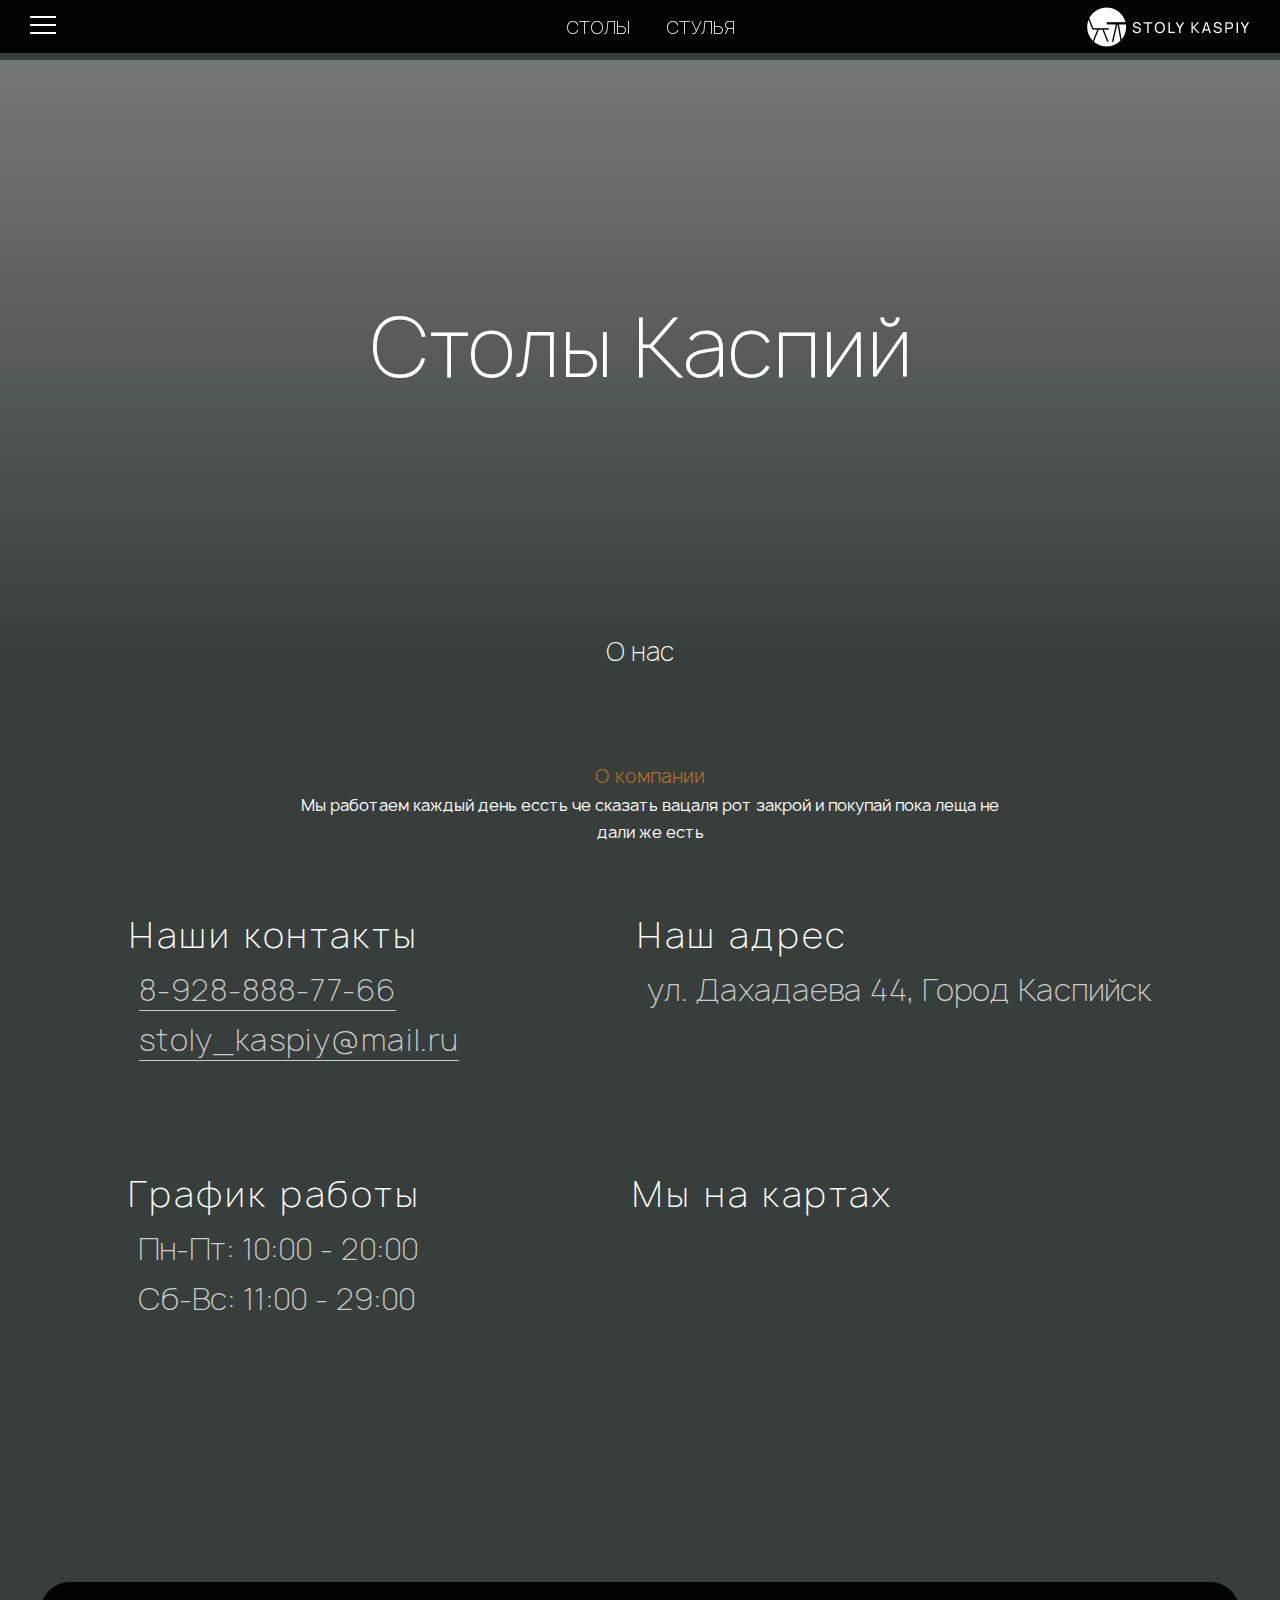
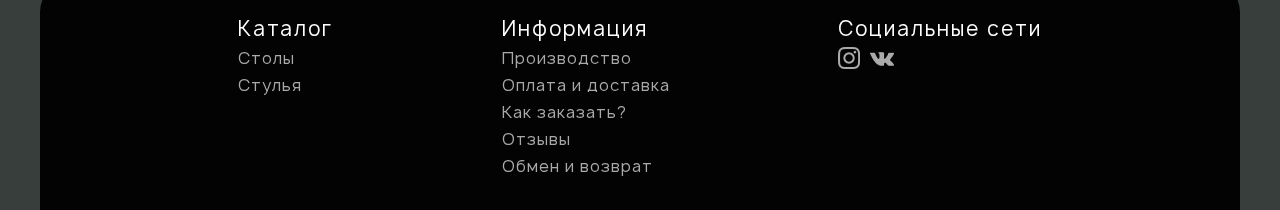
==== commit ba5ef364: "сделал свой слайдер, облегчил код" ====
--- a/about.html
+++ b/about.html
@@ -8,7 +8,7 @@
   <meta http-equiv="Expires" content="0" />
   <link rel="stylesheet" href="css/style.css">
   <link rel="stylesheet" href="css/sweetalert.min.css">
-  <link rel="shortcut icon" href="img/lg.png" type="image/png">
+  <link rel="shortcut icon" href="img/ico/lg.png" type="image/png">
   <title>Stoly Kaspiy</title>
 </head>
 
@@ -48,7 +48,7 @@
 
           <div class="popup-bg">
             <div class="popup">
-              <img class="close-popup" src="img/close.png" alt="">
+              <img class="close-popup" src="img/ico/close.png" alt="">
               <form class="header-form">
                 <p class="popup-text">Заказать звонок</p>
                 <div id="errorMess"></div>
@@ -72,7 +72,7 @@
         </nav>
 
         <div class="header__logo"><a href="index.html">
-            <img src="img/logo4.png" alt="" class="img__logo"></a>
+            <img src="img/ico/logo.png" alt="" class="img__logo"></a>
         </div>
 
       </div>
--- a/css/style.css
+++ b/css/style.css
@@ -517,7 +517,11 @@
 .img__title {
   position: absolute;
   bottom: 80px;
-  left: calc(50% - 218px);
+  left: 50%;
+  width: 80%;
+  -webkit-transform: translate(-50%, 0);
+      -ms-transform: translate(-50%, 0);
+          transform: translate(-50%, 0);
   -webkit-transition: text-shadow 0.5s ease;
   -o-transition: text-shadow 0.5s ease;
   transition: text-shadow 0.5s ease;
@@ -527,7 +531,11 @@
 .img__text {
   position: absolute;
   bottom: 10px;
-  left: calc(50% - 86px);
+  left: 50%;
+  width: 80%;
+  -webkit-transform: translate(-50%, 0);
+      -ms-transform: translate(-50%, 0);
+          transform: translate(-50%, 0);
   -webkit-transition: text-shadow 0.5s ease;
   -o-transition: text-shadow 0.5s ease;
   transition: text-shadow 0.5s ease;
@@ -544,11 +552,6 @@
   }
   .img__title {
     bottom: 60px;
-    left: calc(50% - 172px);
-  }
-  .img__text {
-    bottom: 10px;
-    left: calc(50% - 66px);
   }
 }
 @media (max-width: 1376px) {
@@ -562,14 +565,6 @@
   .img__main {
     font-size: 35px;
   }
-  .img__title {
-    bottom: 60px;
-    left: calc(50% - 150px);
-  }
-  .img__text {
-    bottom: 10px;
-    left: calc(50% - 57px);
-  }
 }
 @media (max-width: 1130px) {
   .intro__img {
@@ -582,11 +577,6 @@
   }
   .img__title {
     bottom: 50px;
-    left: calc(50% - 128px);
-  }
-  .img__text {
-    bottom: 10px;
-    left: calc(50% - 48px);
   }
 }
 @media (max-width: 946px) {
@@ -599,11 +589,6 @@
   }
   .img__title {
     bottom: 45px;
-    left: calc(50% - 104px);
-  }
-  .img__text {
-    bottom: 10px;
-    left: calc(50% - 40px);
   }
 }
 @media (max-width: 770px) {
@@ -619,11 +604,6 @@
   }
   .img__title {
     bottom: 35px;
-    left: calc(50% - 89px);
-  }
-  .img__text {
-    bottom: 10px;
-    left: calc(50% - 34px);
   }
 }
 @media (max-width: 630px) {
@@ -639,11 +619,6 @@
   }
   .img__title {
     bottom: 60px;
-    left: calc(50% - 156px);
-  }
-  .img__text {
-    bottom: 10px;
-    left: calc(50% - 57px);
   }
 }
 @media (max-width: 540px) {
@@ -659,11 +634,6 @@
   }
   .img__title {
     bottom: 50px;
-    left: calc(50% - 133px);
-  }
-  .img__text {
-    bottom: 10px;
-    left: calc(50% - 48px);
   }
 }
 @media (max-width: 460px) {
@@ -679,11 +649,6 @@
   }
   .img__title {
     bottom: 45px;
-    left: calc(50% - 112px);
-  }
-  .img__text {
-    bottom: 10px;
-    left: calc(50% - 40px);
   }
 }
 @media (max-width: 335px) {
@@ -699,11 +664,6 @@
   }
   .img__title {
     bottom: 35px;
-    left: calc(50% - 89px);
-  }
-  .img__text {
-    bottom: 10px;
-    left: calc(50% - 34px);
   }
 }
 .down {
@@ -821,10 +781,11 @@
   }
   iframe {
     border-radius: 0;
+    margin-top: 10px;
     width: 100%;
   }
 }
-@media (max-width: 350px) {
+@media (max-width: 540px) {
   .a_links {
     font-size: 25px;
   }
@@ -915,7 +876,7 @@
 }
 
 .social__logo_inst {
-  background-image: url(../img/inst.png);
+  background-image: url(../img/ico/inst.png);
   width: 22px;
   height: 22px;
   -webkit-transition: all 0.2s ease-in-out;
@@ -924,7 +885,7 @@
 }
 
 .social__logo_vk {
-  background-image: url(../img/vk.png);
+  background-image: url(../img/ico/vk.png);
   width: 24px;
   height: 22px;
   -webkit-transition: all 0.2s ease-in-out;
@@ -933,11 +894,11 @@
 }
 
 .social__logo_inst:hover {
-  background-image: url(../img/inst2.png);
+  background-image: url(../img/ico/inst2.png);
 }
 
 .social__logo_vk:hover {
-  background-image: url(../img/vk2.png);
+  background-image: url(../img/ico/vk2.png);
 }
 
 @media (max-width: 946px) {
@@ -993,7 +954,7 @@
 }
 
 .about__img {
-  background-image: url(../img/stolstol.jpg);
+  background-image: url(../img/bg/stolstol.jpg);
   width: 100%;
   height: 600px;
   background-size: cover;
@@ -1038,7 +999,8 @@
 
 .slider {
   margin-top: 100px;
-  padding-left: 20px;
+  padding-left: 10px;
+  padding-right: 10px;
   margin-bottom: 100px;
 }
 
@@ -1071,11 +1033,11 @@
 }
 
 .first-color {
-  background-image: url("../img/var1.png");
+  background-image: url("../img/ico/var1.png");
 }
 
 .second-color {
-  background-image: url("../img/var2.png");
+  background-image: url("../img/ico/var2.png");
 }
 
 .active {
@@ -1259,7 +1221,7 @@
 table.iksweb th {
   white-space: pre-wrap;
   padding: 18px 5px;
-  line-height: 13px;
+  line-height: 22px;
   vertical-align: middle;
   border: 1px solid #fff;
   -webkit-transition: all 0.2s linear;
@@ -1313,4 +1275,160 @@
 
 #buttonCountNumber {
   font-size: 22px;
+}
+
+.blockWbg {
+  background-image: url(img/tables/1/1.jpg);
+  background-repeat: no-repeat;
+  background-size: contain;
+  background-position: center;
+}
+
+.b1 {
+  width: 800px;
+  border: 1px solid rgb(0, 0, 0);
+  background-color: white;
+  border-radius: 10px;
+}
+
+.slider-slider {
+  display: -webkit-box;
+  display: -ms-flexbox;
+  display: flex;
+  position: relative;
+}
+
+.btn1,
+.btn2 {
+  position: absolute;
+  width: 53px;
+  color: white;
+  border: none;
+  cursor: pointer;
+}
+
+.btn1 {
+  top: 50%;
+  left: 0;
+  -webkit-transform: translate(0%, -50%);
+      -ms-transform: translate(0%, -50%);
+          transform: translate(0%, -50%);
+}
+
+.btn2 {
+  top: 50%;
+  right: 0;
+  -webkit-transform: translate(0%, -50%);
+      -ms-transform: translate(0%, -50%);
+          transform: translate(0%, -50%);
+}
+
+/* FULLSCREEN SLIDER */
+.blockWbg1 {
+  background-image: url(img/tables/1/1.jpg);
+  background-repeat: no-repeat;
+  background-size: contain;
+  background-position: center;
+}
+
+.b2 {
+  height: 100%;
+  width: 100%;
+}
+
+.slider1 {
+  display: -webkit-box;
+  display: -ms-flexbox;
+  display: flex;
+  position: relative;
+  width: 100%;
+  max-width: 100%;
+  height: 100%;
+}
+
+.btn3,
+.btn4 {
+  position: absolute;
+  padding: 0;
+  width: 53px;
+  color: white;
+  border: none;
+  cursor: pointer;
+}
+
+.btn3 {
+  top: 50%;
+  left: 0;
+  -webkit-transform: translate(0%, -50%);
+      -ms-transform: translate(0%, -50%);
+          transform: translate(0%, -50%);
+}
+
+.btn4 {
+  top: 50%;
+  right: 0;
+  -webkit-transform: translate(0%, -50%);
+      -ms-transform: translate(0%, -50%);
+          transform: translate(0%, -50%);
+}
+
+/* POPUP */
+.slider-popup-bg {
+  position: fixed;
+  top: 0;
+  left: 0;
+  width: 100%;
+  height: 100%;
+  background: rgba(0, 0, 0, 0.8);
+  display: none;
+  z-index: 1000;
+}
+
+.slider-popup {
+  position: absolute;
+  background: #ffffff;
+  width: 100%;
+  height: 100%;
+}
+
+.slider-close-popup {
+  position: absolute;
+  top: 10px;
+  right: 10px;
+  cursor: pointer;
+  z-index: 1001;
+  background: rgba(255, 255, 255, 0.71);
+  border-radius: 10px;
+  padding: 5px;
+}
+
+.no-scroll {
+  overflow-y: hidden;
+}
+
+.chislo {
+  position: absolute;
+  font-size: 25px;
+  color: black;
+  background: rgba(255, 255, 255, 0.71);
+  top: 1%;
+  left: 50%;
+  -webkit-transform: translate(-50%, 0);
+      -ms-transform: translate(-50%, 0);
+          transform: translate(-50%, 0);
+  border-radius: 10px;
+  padding: 0 5px;
+}
+
+.chislo1 {
+  position: absolute;
+  font-size: 25px;
+  color: black;
+  background: rgba(255, 255, 255, 0.71);
+  left: 50%;
+  -webkit-transform: translate(-50%, 0);
+      -ms-transform: translate(-50%, 0);
+          transform: translate(-50%, 0);
+  border-radius: 10px;
+  padding: 0 5px;
 }/*# sourceMappingURL=style.css.map */